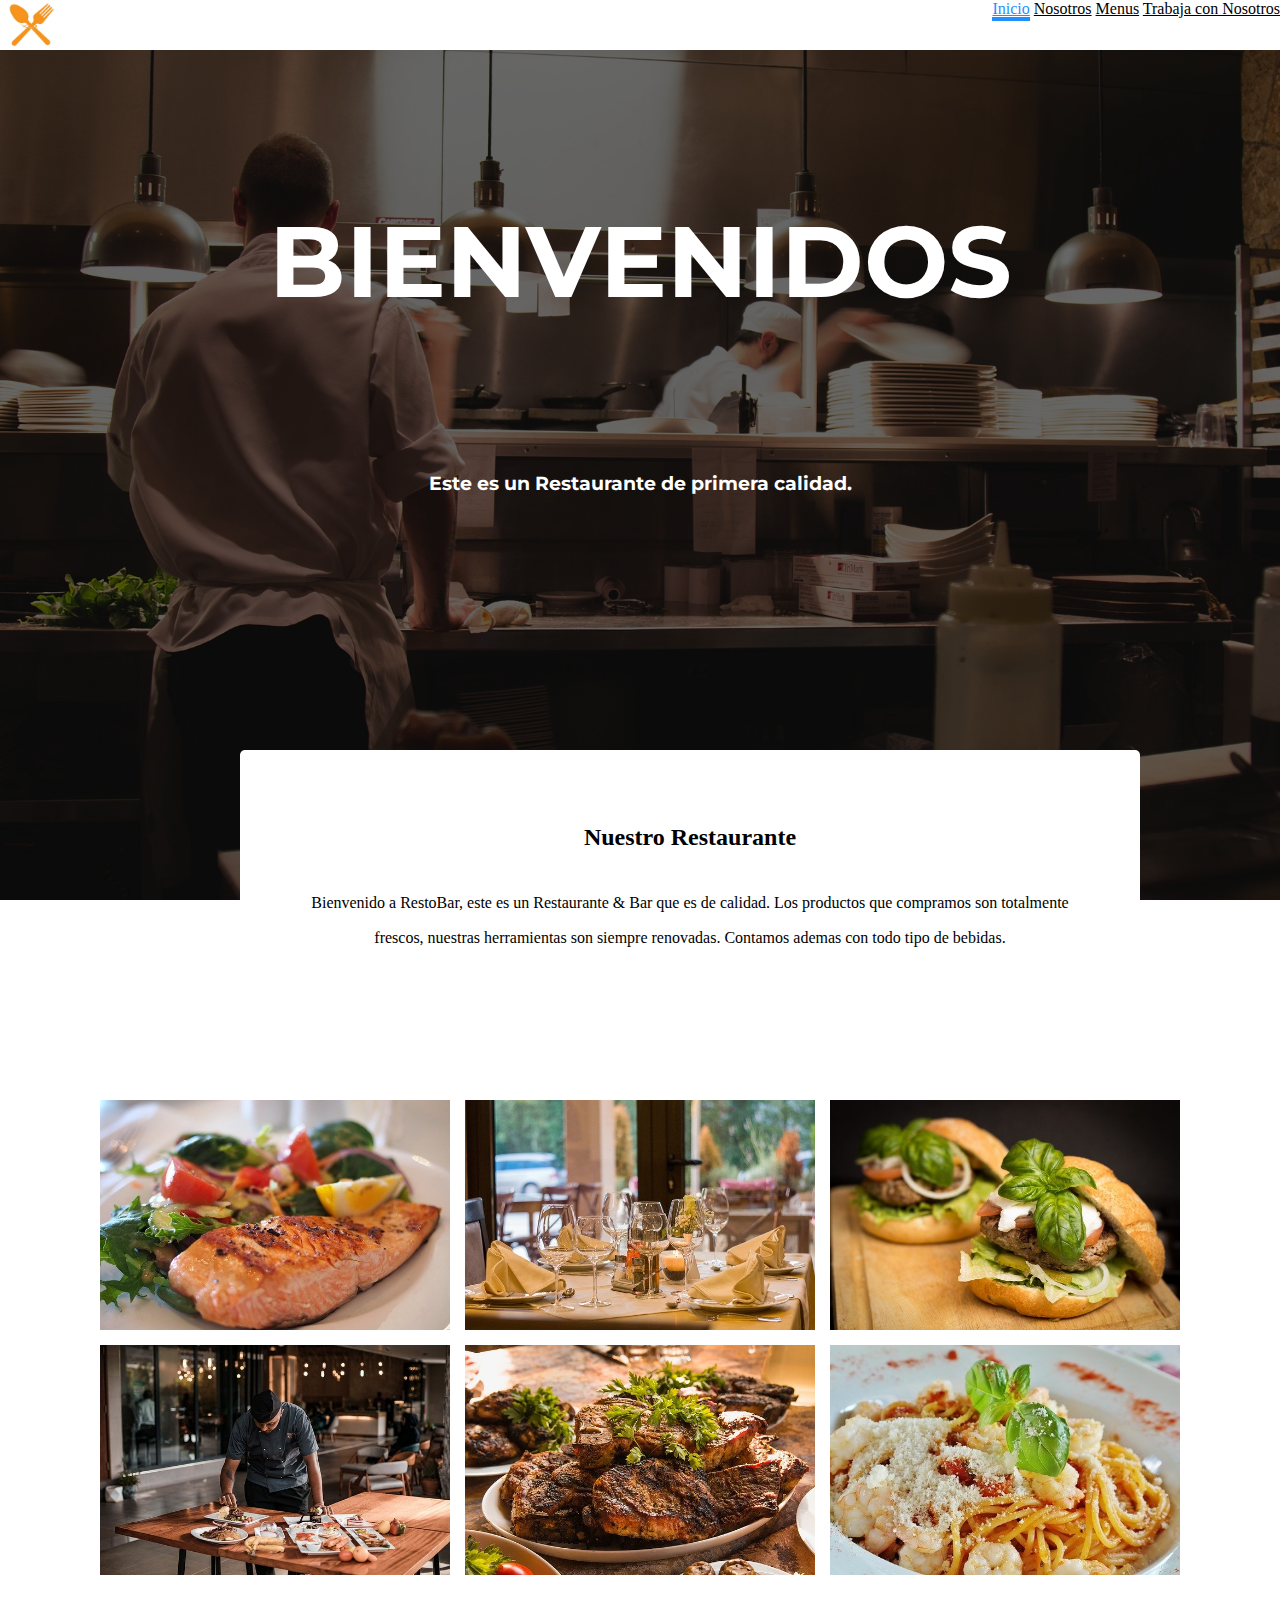
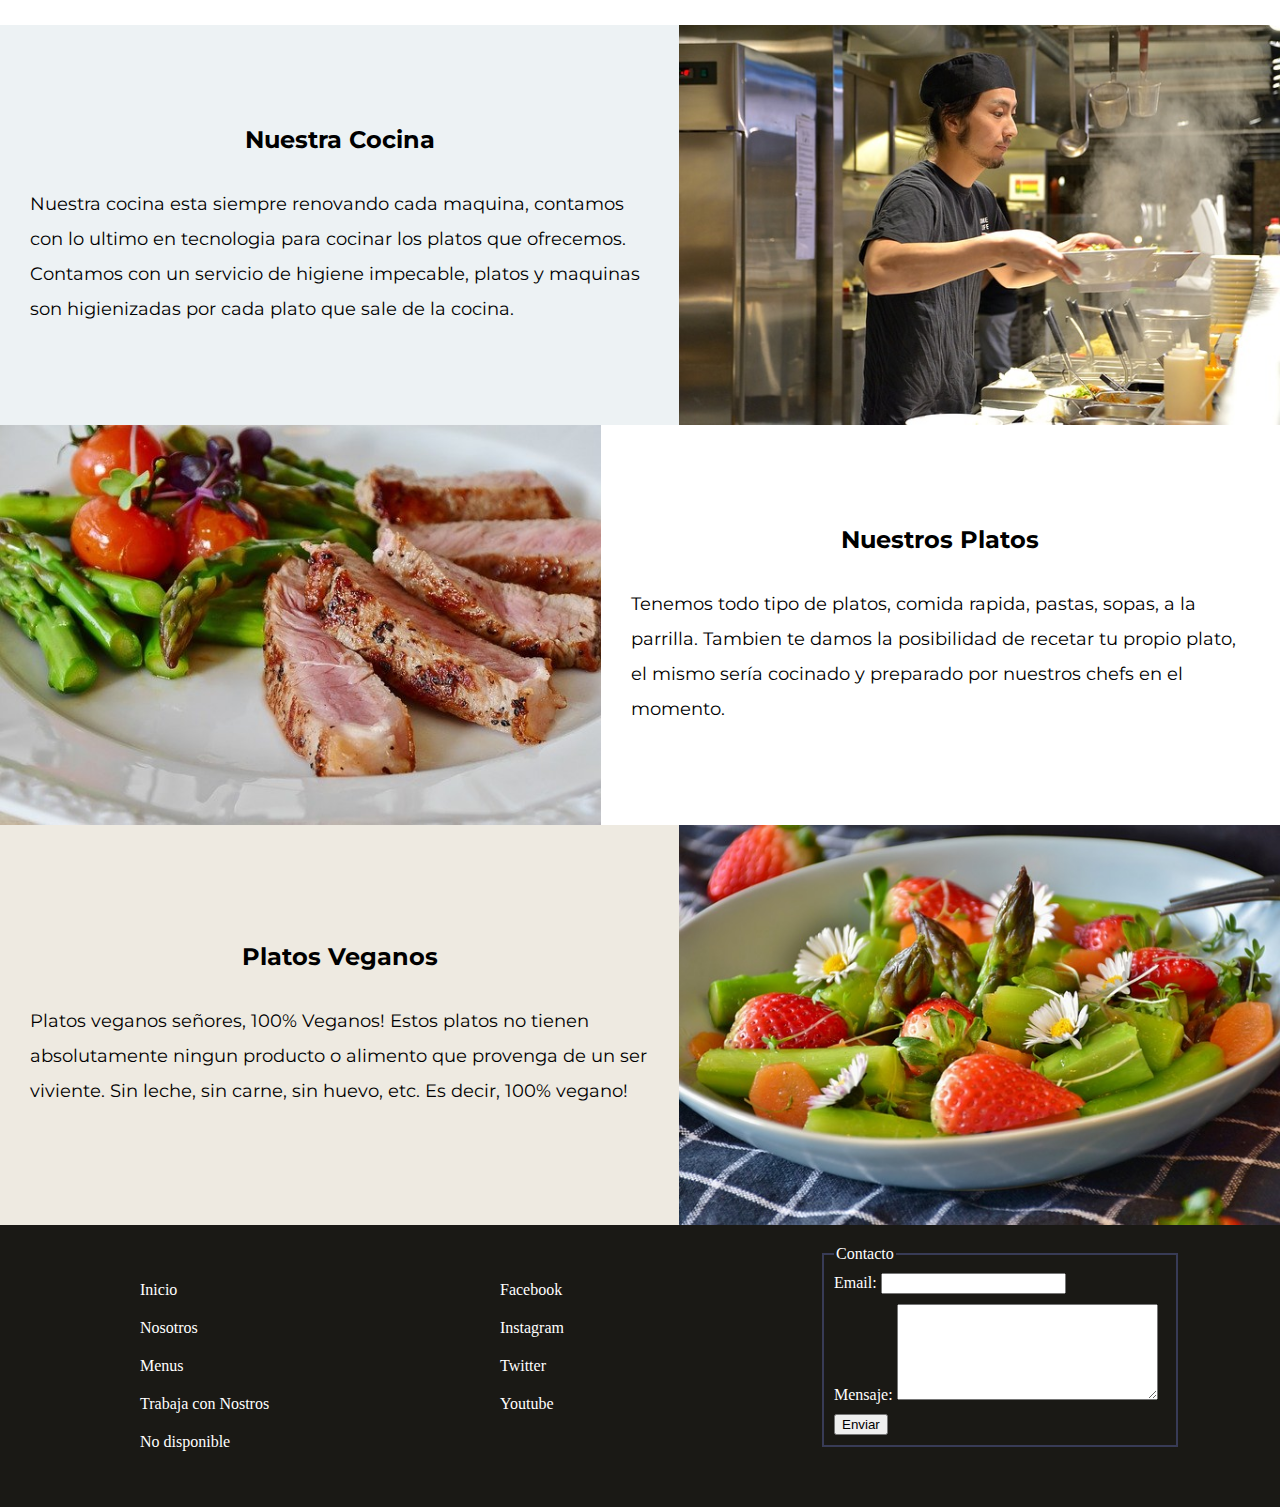
==== index.html @ 48c2a4f1 "Fin texto index y nosotros" ====
<html lang="en">
<head>
    <meta charset="UTF-8">
    <meta http-equiv="X-UA-Compatible" content="IE=edge">
    <meta name="viewport" content="width=device-width, initial-scale=1.0">

    <!-- Bootstrap -->
    <link href="https://cdn.jsdelivr.net/npm/bootstrap@5.1.3/dist/css/bootstrap.min.css" rel="stylesheet" integrity="sha384-1BmE4kWBq78iYhFldvKuhfTAU6auU8tT94WrHftjDbrCEXSU1oBoqyl2QvZ6jIW3" crossorigin="anonymous">
    <script src="https://cdn.jsdelivr.net/npm/bootstrap@5.1.3/dist/js/bootstrap.bundle.min.js" integrity="sha384-ka7Sk0Gln4gmtz2MlQnikT1wXgYsOg+OMhuP+IlRH9sENBO0LRn5q+8nbTov4+1p" crossorigin="anonymous"></script>

    <!-- Fonts -->
    
    <link rel="preconnect" href="https://fonts.googleapis.com">
    <link rel="preconnect" href="https://fonts.gstatic.com" crossorigin>
    <link href="https://fonts.googleapis.com/css2?family=Montserrat:wght@300&display=swap" rel="stylesheet">

    <!-- Styles -->
    <link rel="stylesheet" href="./css_sass/global.css">
    <link rel="stylesheet" href="./css/index_style.css">

    <title>Restaurante Web</title>
</head>
<body>
    <!-- Cabecera, contiene Logo y una barra de navegación -->
    <header class="shadow-sm">
        <div class="content-logo">
            <img src="./images/logo_restaurante_web.jpg" alt="Imagen de Logo">
        </div>
        <nav class="nav justify-content-end">
            <a class="nav-link active" href="index.html">Inicio</a>
            <a class="nav-link" href="nosotros.html">Nosotros</a>
            <a class="nav-link" href="menus.html">Menus</a>
            <a id="item_nav_rrhh" class="nav-link" href="rrhh.html">Trabaja con Nosotros</a>
        </nav>
    </header>
    <!-- Titulo -->
    <div class="cover-index">
        <h1 class="title-restaurante">BIENVENIDOS</h1>
        <h3>Este es un Restaurante de primera calidad.</h3>
    </div>
    <!-- Seccion de informacion de Nosotros -->
    <section class="nosotros">
        <article class="shadow">
            <h2>Nuestro Restaurante</h2>
            <p>
                Bienvenido a RestoBar, este es un Restaurante & Bar que es de calidad. Los productos que compramos son totalmente frescos, nuestras herramientas son siempre renovadas. Contamos ademas con todo tipo de bebidas.
            </p>
        </article>
    </section>
    <!-- Galeria del Restaurante -->
    <div class="gallery">
        <div class="g-item">
            <img src="./images/gallery/gallery-item-1.jpg" alt="Imagen Gallery Item 1">
            <article class="data-item">
                <h3>Grillades de poulet</h3>
                <p>
                    Consta de un churrasco de pollo muy rico, con ensalada (limón, tomate y lechuga).
                </p>
            </article>
        </div>
        <div class="g-item">
            <img src="./images/gallery/gallery-item-2.jpg" alt="Imagen Gallery Item 2">
            <article class="data-item">
                <h3>Les tables</h3>
                <p>
                    Las mesas siempre estan listas para que puedas venir y comer, todos los cubiertos, copas y vasos listos y limpios.
                </p>
            </article>
        </div>
        <div class="g-item">
            <img src="./images/gallery/gallery-item-3.jpg" alt="Imagen Gallery Item 3">
            <article class="data-item">
                <h3>Hamburgers</h3>
                <p>
                    Tenemos hamburguesas de primera calidad, hechas por nuestro chef especializado en Fast Food.
                </p>
            </article>
        </div>
        <div class="g-item">
            <img src="./images/gallery/gallery-item-5.jpg" alt="Imagen Gallery Item 4">
            <article class="data-item">
                <h3>Divers Aliments</h3>
                <p>
                    Tambien contamos con estilo tipo Chino combinado con Latinoamerica, distintos platos para una sola comida. Combina a tu gusto.
                </p>
            </article>
        </div>
        <div class="g-item">
            <img src="./images/gallery/gallery-item-4.jpg" alt="Imagen Gallery Item 5">
            <article class="data-item">
                <h3>Viande grillée</h3>
                <p>
                    Sin necesidad de ser asado, te ofrecemos cualquier tipo de carne y/o corte hecho a la parrilla.
                </p>
            </article>
        </div>
        <div class="g-item">
            <img src="./images/gallery/gallery-item-6.jpg" alt="Imagen Gallery Item 6">
            <article class="data-item">
                <h3>Pâtes</h3>
                <p>
                    Tenemos tambien todo tipo de pastas, tambien tenemos pastas caseras recetadas por los mejores chefs.
                </p>
            </article>
        </div>
    </div>
    <!-- Nuestra Cocina -->
    <section class="info-cocina info-with-photo">
        <article>
            <h2>Nuestra Cocina</h2>
            <p>
                Nuestra cocina esta siempre renovando cada maquina, contamos con lo ultimo en tecnologia para cocinar los platos que ofrecemos. Contamos con un servicio de higiene impecable, platos y maquinas son higienizadas por cada plato que sale de la cocina.
            </p>
        </article>
        <img src="./images/img-nuestra-cocina.jpg" alt="Imagen de Chef Cocinando">
    </section>
    <!-- Platos -->
    <section class="info-platos info-with-photo">
        <img src="./images/img-nuestros-platos.jpg" alt="Imagen de Plato de Comida">
        <article>
            <h2>Nuestros Platos</h2>
            <p>
                Tenemos todo tipo de platos, comida rapida, pastas, sopas, a la parrilla. Tambien te damos la posibilidad de recetar tu propio plato, el mismo sería cocinado y preparado por nuestros chefs en el momento.
            </p>
        </article>
    </section>
    <!-- Platos Veganos -->
    <section class="info-vegan info-with-photo">
        <article>
            <h2>Platos Veganos</h2>
            <p>
                Platos veganos señores, 100% Veganos! Estos platos no tienen absolutamente ningun producto o alimento que provenga de un ser viviente. Sin leche, sin carne, sin huevo, etc. Es decir, 100% vegano!
            </p>
        </article>
        <img src="./images/img-seccion-vegana.jpg" alt="Imagen de Plato de Comida">
    </section>
    <!-- Pie de Pagina -->
    <footer>
        <ul class="ft-list-nav">
            <!-- Lista de navegacion -->
            <li><a href="index.html">Inicio</a></li>
            <li><a href="nosotros.html">Nosotros</a></li>
            <li><a href="menus.html">Menus</a></li>
            <li><a href="rrhh.html">Trabaja con Nostros</a></li>
            <li><a href="no_disp.html">No disponible</a></li>
        </ul>
        <ul class="ft-list-social">
            <!-- Lista de Redes Sociales -->
            <li><a href="https://www.facebook.com/" target="_blank">Facebook</a></li>
            <li><a href="https://www.instagram.com/" target="_blank">Instagram</a></li>
            <li><a href="https://www.twitter.com/" target="_blank">Twitter</a></li>
            <li><a href="https://www.youtube.com/" target="_blank">Youtube</a></li>
        </ul>
        <!-- Formulario de contacto-->
        <form class="ft-form-contact">
            <fieldset>
                <legend>Contacto</legend>
                <div class="row">
                    <div class="col-sm-12">
                        <label for="txt_mail" class="form-label">Email:</label>
                        <input type="mail" name="mail" id="txt_mail" class="form-control" required />
                    </div>
                </div>

                <label for="txt_consulta" class="form-label">Mensaje:</label>
                <textarea name="consulta" id="txt_consulta" cols="30" rows="6" class="form-control" required></textarea>

                <div class="sec-enviar d-grid gap-2">
                    <button type="button" class="btn btn-success">Enviar</button>
                </div>
            </fieldset>
        </form>
    </footer>
</body>
</html>
---- css_sass/global.css ----
body {
  padding: 0px;
  margin: 0px;
}

header {
  display: block;
  height: 50px;
  background-color: white;
  text-align: right;
}

header > nav {
  display: inline-block;
  height: inherit;
}

header > nav > a.nav-link {
  color: black;
}

header > nav > a.active {
  color: dodgerblue;
  border-bottom: 4px solid dodgerblue;
}

.content-logo {
  float: left;
  width: 80px;
  height: 100%;
  text-align: left;
}

.content-logo > img {
  height: 100%;
}

.title-restaurante {
  display: block;
  width: 100%;
  margin: 20px 0px;
  text-align: center;
  font-family: 'Montserrat';
}

footer {
  display: -ms-grid;
  display: grid;
  -ms-grid-columns: 1fr 1fr 1fr;
      grid-template-columns: 1fr 1fr 1fr;
  padding: 20px 100px;
  background-color: #1a1915;
}

footer > ul > li {
  margin: 20px 0px;
  list-style: none;
}

footer > ul > li > a {
  color: white;
  text-decoration: none;
}

footer > form {
  float: right;
  color: white;
}

footer > form > fieldset {
  border: 2px solid #383B56;
  padding: 10px;
}

footer > form > fieldset .row {
  margin-bottom: 10px;
}

footer > form > fieldset .sec-enviar {
  margin-top: 10px;
}

.content-image-no-disp {
  display: block;
  text-align: center;
  margin: 50px 0px;
  max-width: 90%;
}

@media screen and (max-width: 900px) {
  footer {
    height: 650px;
  }
  footer {
    padding: 20px;
    -ms-grid-columns: 1fr 1fr;
        grid-template-columns: 1fr 1fr;
    -ms-grid-rows: 1fr 1fr;
        grid-template-rows: 1fr 1fr;
        grid-template-areas: "nav social" "contact contact";
  }
  footer .ft-list-nav {
    -ms-grid-row: 1;
    -ms-grid-column: 1;
    grid-area: nav;
  }
  footer .ft-list-social {
    -ms-grid-row: 1;
    -ms-grid-column: 2;
    grid-area: social;
  }
  footer .ft-form-contact {
    -ms-grid-row: 2;
    -ms-grid-column: 1;
    -ms-grid-column-span: 2;
    grid-area: contact;
  }
}

@media screen and (max-width: 520px) {
  #item_nav_rrhh {
    display: none;
  }
}
/*# sourceMappingURL=global.css.map */
---- css/index_style.css ----
/* Cover Index */
.cover-index {
    position: relative;
    display: block;
    background-image: url(../images/cover-index.jpg);
    background-position: center;
    background-repeat: no-repeat;
    background-size: cover;
    background-attachment: fixed;
    width: 100%;
    height: calc(100% - 50px);
}

    .cover-index:before {
        content:'';
	    position: absolute;
        top: 0;
        bottom: 0;
        left: 0;
        right: 0;
        background-color: rgba(0,0,0,0.6);
    }

    .cover-index > h1, .cover-index h3 {
        position: relative;
        display: inline-block;
        font-family: 'Montserrat';
        text-align: center;
        width: 100%;
        margin: 0px;
        margin-top: 150px;
        color: white;
    }

    .cover-index > h1 {
        font-size: 100px;
    }

/* Resumen Nostros */
.nosotros {
    position: relative;
    display: block;
    width: 100%;
    height: 200px;
}

    .nosotros > article {
        position: absolute;
        top: -150px;
        left: calc(50% - 400px);
        display: block;
        width: 800px;
        height: auto;
        padding: 50px;
        text-align: center;
        line-height: 35px;
        background-color: white;
        border-radius: 5px;
    }

        .nosotros > article > h2 {
            margin-bottom: 30px;
        }

        .nosotros > article > p {
            margin: 0px;
        }

    .cover-nosotros {
        display: inline-block;
        width: auto;
    }

        .cover-nosotros > img {
            height: 100%;
        }

/* Gallery */
.gallery {
    display: grid;
    background-color: white;
    grid-template-columns: 350px 350px 350px;
    grid-template-rows: 230px 230px;
    grid-gap: 15px;
    justify-content: center;
    margin-bottom: 50px;
}

    .gallery > .g-item {
        position: relative;
    }

        .gallery > .g-item > .data-item {
            position: absolute;
            width: 100%;
            height: 100%;
            top: 0px;
            left: 0px;
            background-color: rgba(0,0,0,0.6);
            display: flex;
            justify-content: center;
            align-items: center;
            flex-direction: column;
            padding: 10px;
            opacity: 0;
            cursor: default;
            transition: opacity .3s;
        }

        .gallery > .g-item > .data-item:hover {
            opacity: 1;
        }

            .gallery > .g-item > .data-item > p, .gallery > .g-item > .data-item > h3 {
                color: white;
                font-family: 'Montserrat';
                text-align: center;
            }

        .gallery > .g-item > img {
            width: 100%;
            height: 100%;
            object-fit: cover;
        }

/* Nuestra Cocina */
.info-cocina {
    background-color: #EDF2F4;
}

.info-platos {
    background-color: white;
}

.info-vegan {
    background-color: #eeeae1;
}

.info-with-photo {
    display: flex;
    height: 500px;
}

    .info-with-photo > article {
        display: flex;
        flex-direction: column;
        justify-content: center;
        align-items: center;
        width: 100%;
    }

        .info-with-photo > article > h2 {
            font-family: 'Montserrat';
            margin-bottom: 30px;
        }

        .info-with-photo > article > p {
            font-family: 'Montserrat';
            font-size: 18px;
            line-height: 35px;
            width: 700px;
        }

    .info-with-photo > img {
        height: 100%;
    }

/* Responsive */
@media screen and (max-width: 1500px) {
    .info-with-photo {
        height: 400px;
    }

        .info-with-photo > article > h2 {
            margin-bottom: 15px;
        }

        .info-with-photo > article > p {
            width: auto;
            padding: 0px 30px;
        }
}

@media screen and (max-width: 1120px) {
    .gallery {
        display: grid;
        background-color: white;
        grid-template-columns: 350px 350px;
        grid-template-rows: 230px 230px 230px;
        grid-gap: 15px;
        justify-content: center;
        margin-bottom: 50px;
    }
}

@media screen and (max-width: 970px) {
    .info-with-photo {
        flex-direction: column;
        height: auto;
    }

    .info-platos {
        flex-direction: column-reverse;
    }

    .info-with-photo > article {
        margin-top: 50px;
        margin-bottom: 50px;
    }
}

@media screen and (max-width: 830px) {
    .cover-index{
        height: 70%;
    }

    .cover-index > h1 {
        font-size: 50px;
    }

    .nosotros {
        height: auto;
        margin-bottom: 30px;
    }

        .nosotros > article {
            position: relative;
            top: 0px;
            left: 0px;
            width: 100%;
        }

    .gallery {
        margin: 0px 10px;
        grid-template-columns: 50% 50%;
        grid-template-rows: 200px 200px 200px;
        grid-gap: 5px;
    }
}
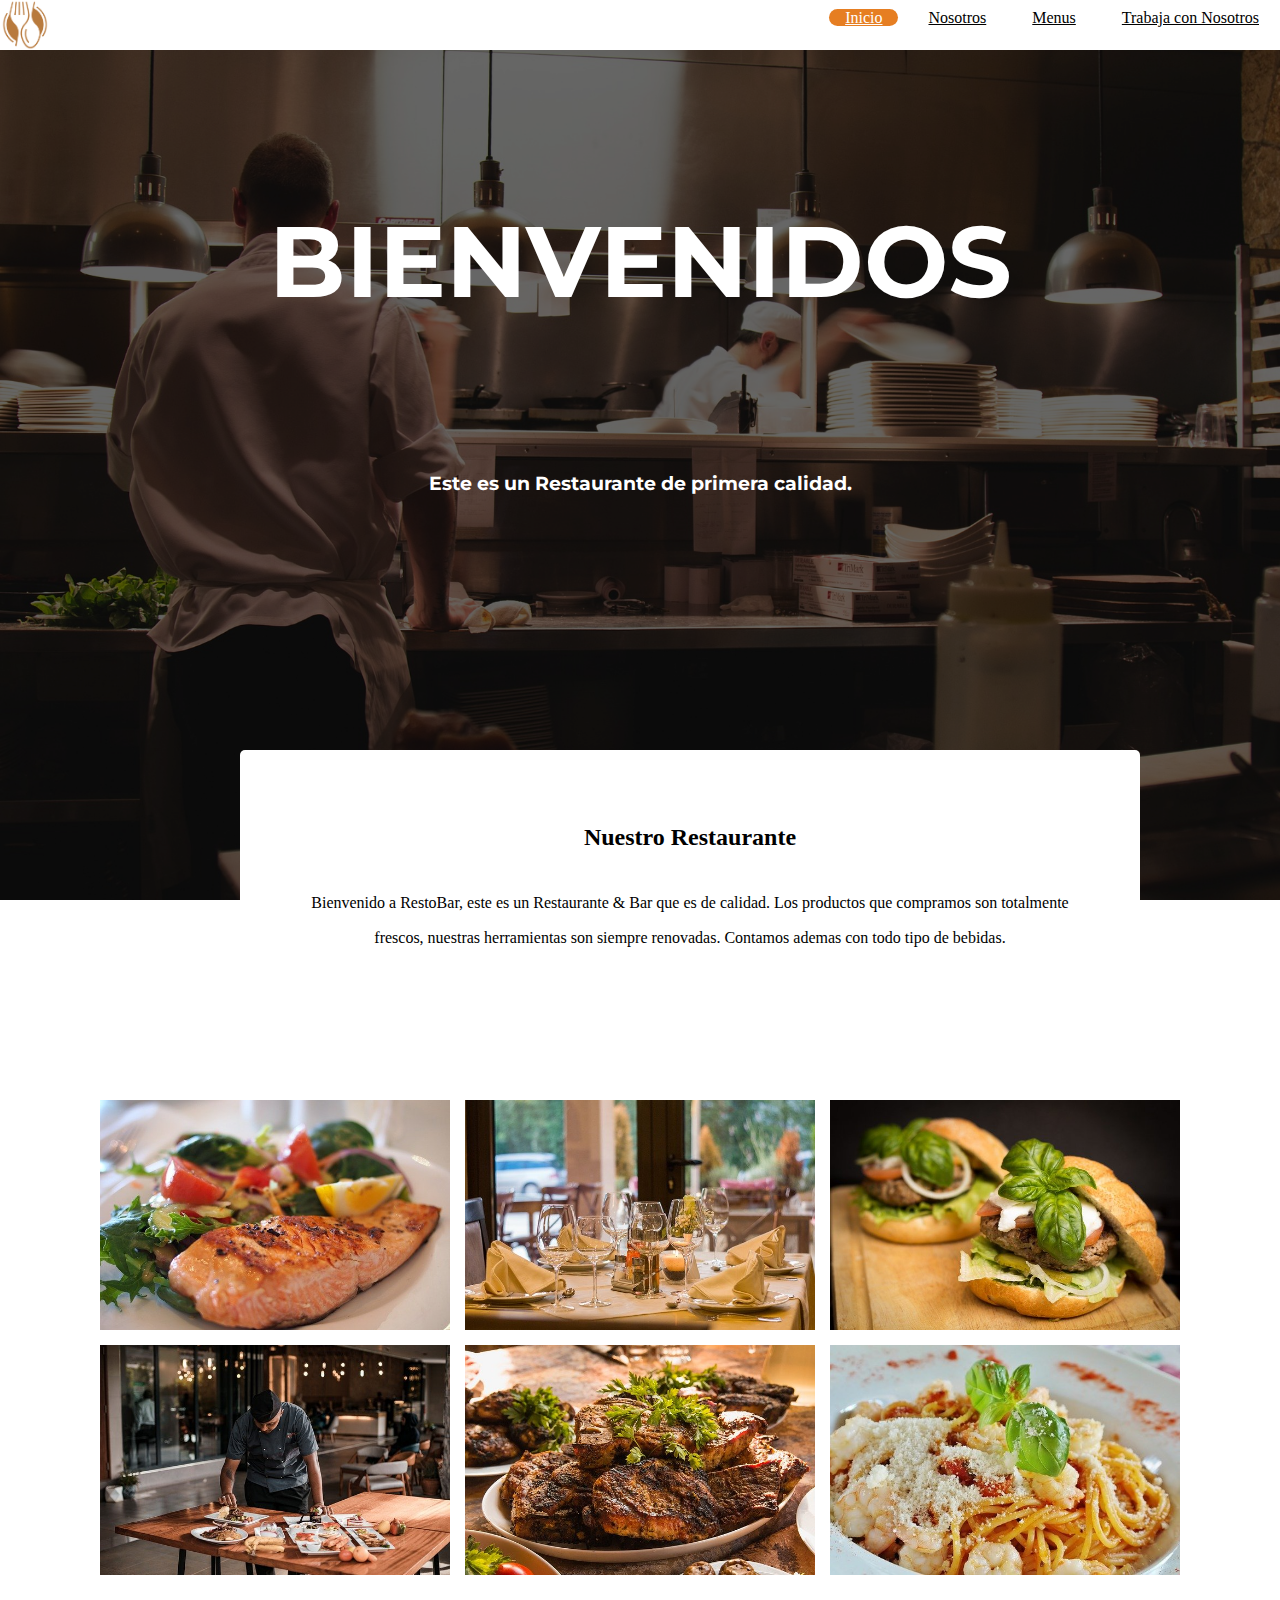
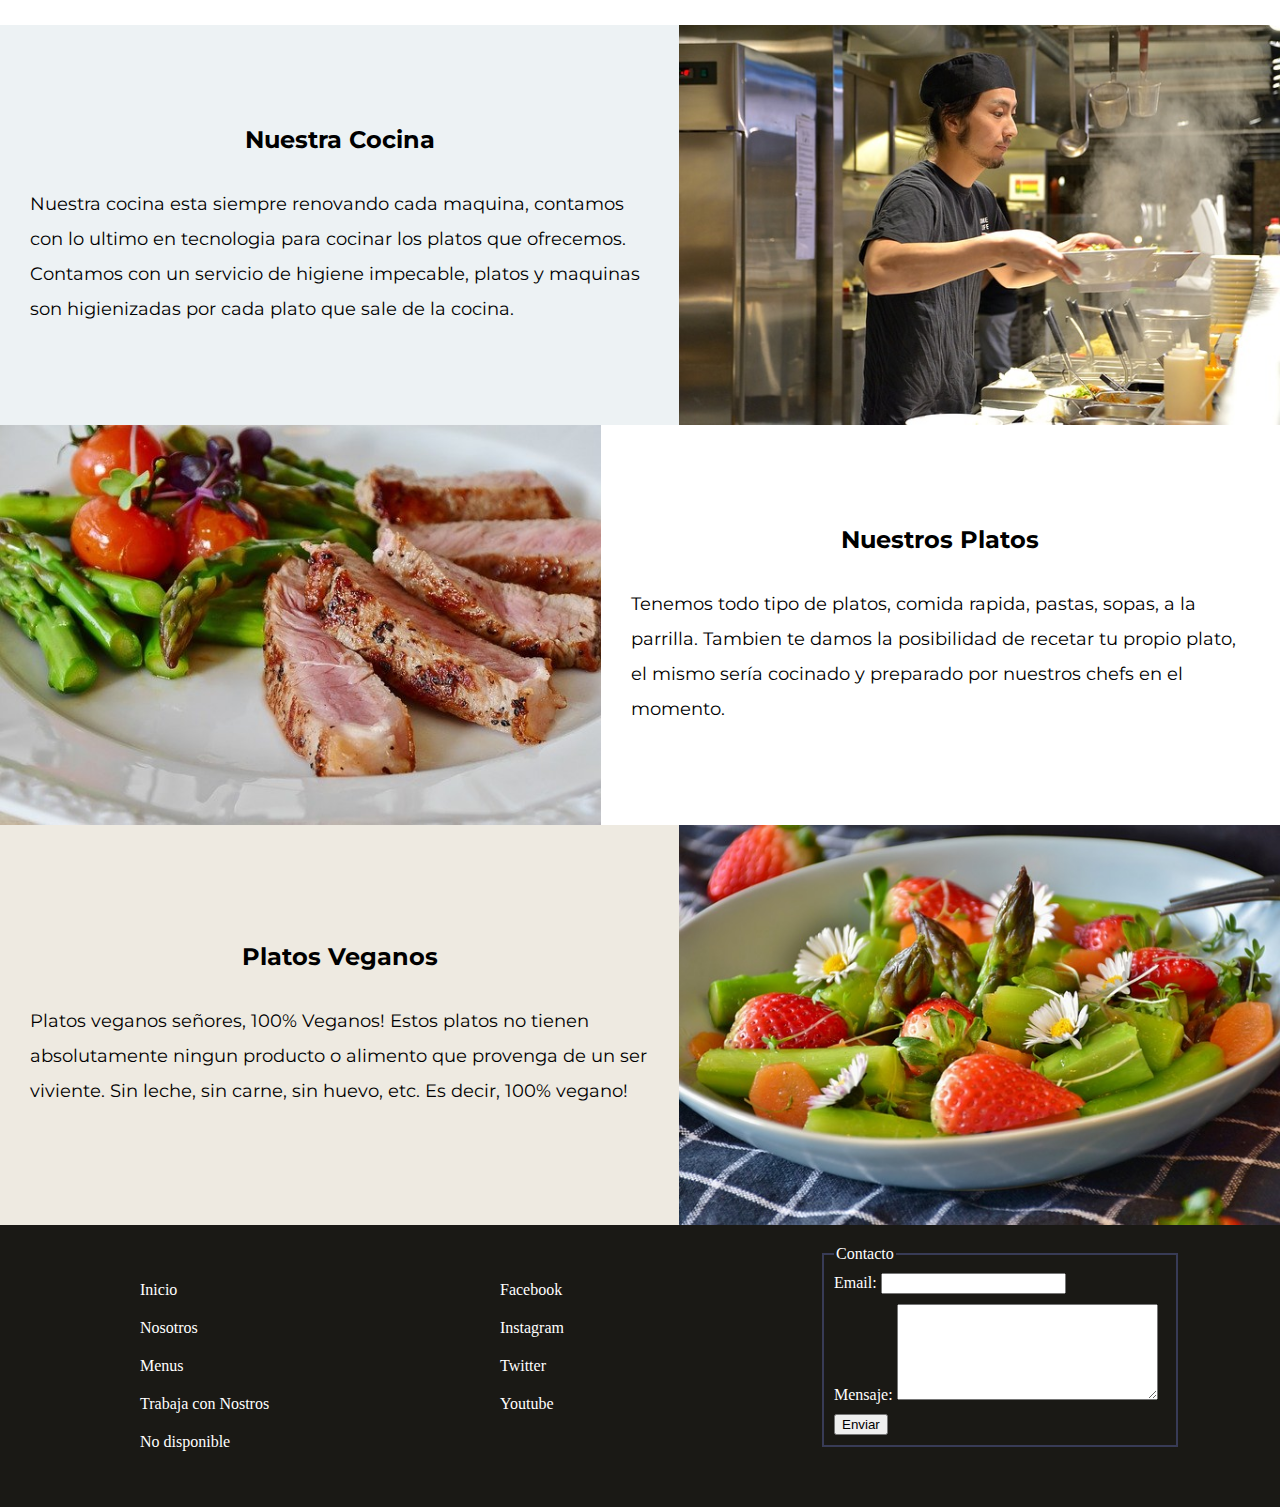
==== commit acfbf1ac: "Test animation nav bar" ====
--- a/index.html
+++ b/index.html
@@ -3,6 +3,7 @@
     <meta charset="UTF-8">
     <meta http-equiv="X-UA-Compatible" content="IE=edge">
     <meta name="viewport" content="width=device-width, initial-scale=1.0">
+    <link rel="icon" type="image/ico" href="favicon.ico"/>
 
     <!-- Bootstrap -->
     <link href="https://cdn.jsdelivr.net/npm/bootstrap@5.1.3/dist/css/bootstrap.min.css" rel="stylesheet" integrity="sha384-1BmE4kWBq78iYhFldvKuhfTAU6auU8tT94WrHftjDbrCEXSU1oBoqyl2QvZ6jIW3" crossorigin="anonymous">
@@ -24,7 +25,7 @@
     <!-- Cabecera, contiene Logo y una barra de navegación -->
     <header class="shadow-sm">
         <div class="content-logo">
-            <img src="./images/logo_restaurante_web.jpg" alt="Imagen de Logo">
+            <img src="./images/logo-225px.png" alt="Imagen de Logo">
         </div>
         <nav class="nav justify-content-end">
             <a class="nav-link active" href="index.html">Inicio</a>
--- a/css_sass/global.css
+++ b/css_sass/global.css
@@ -13,15 +13,53 @@
 header > nav {
   display: inline-block;
   height: inherit;
+  -webkit-box-align: center;
+      -ms-flex-align: center;
+          align-items: center;
 }
 
 header > nav > a.nav-link {
+  margin: 0px 5px;
+  padding: 0px 1rem;
+  border-radius: 20px;
+  line-height: 35px;
   color: black;
+  height: 35px;
+  border-color: #E67E22;
+  position: relative;
+  overflow: hidden;
+  z-index: 1;
+  -webkit-transition: color 350ms ease-in-out;
+  transition: color 350ms ease-in-out;
 }
 
-header > nav > a.active {
-  color: dodgerblue;
-  border-bottom: 4px solid dodgerblue;
+header > nav > a.nav-link:after {
+  content: '';
+  position: absolute;
+  display: block;
+  top: 0;
+  left: 50%;
+  -webkit-transform: translateX(-50%);
+          transform: translateX(-50%);
+  width: 0;
+  height: 100%;
+  background: #E67E22;
+  z-index: -1;
+  -webkit-transition: width 350ms ease-in-out;
+  transition: width 350ms ease-in-out;
+}
+
+header > nav > a.nav-link:hover {
+  color: #fff;
+}
+
+header > nav > a.nav-link:hover:after {
+  width: 110%;
+}
+
+header > nav > a.nav-link.active {
+  background-color: #E67E22;
+  color: white;
 }
 
 .content-logo {
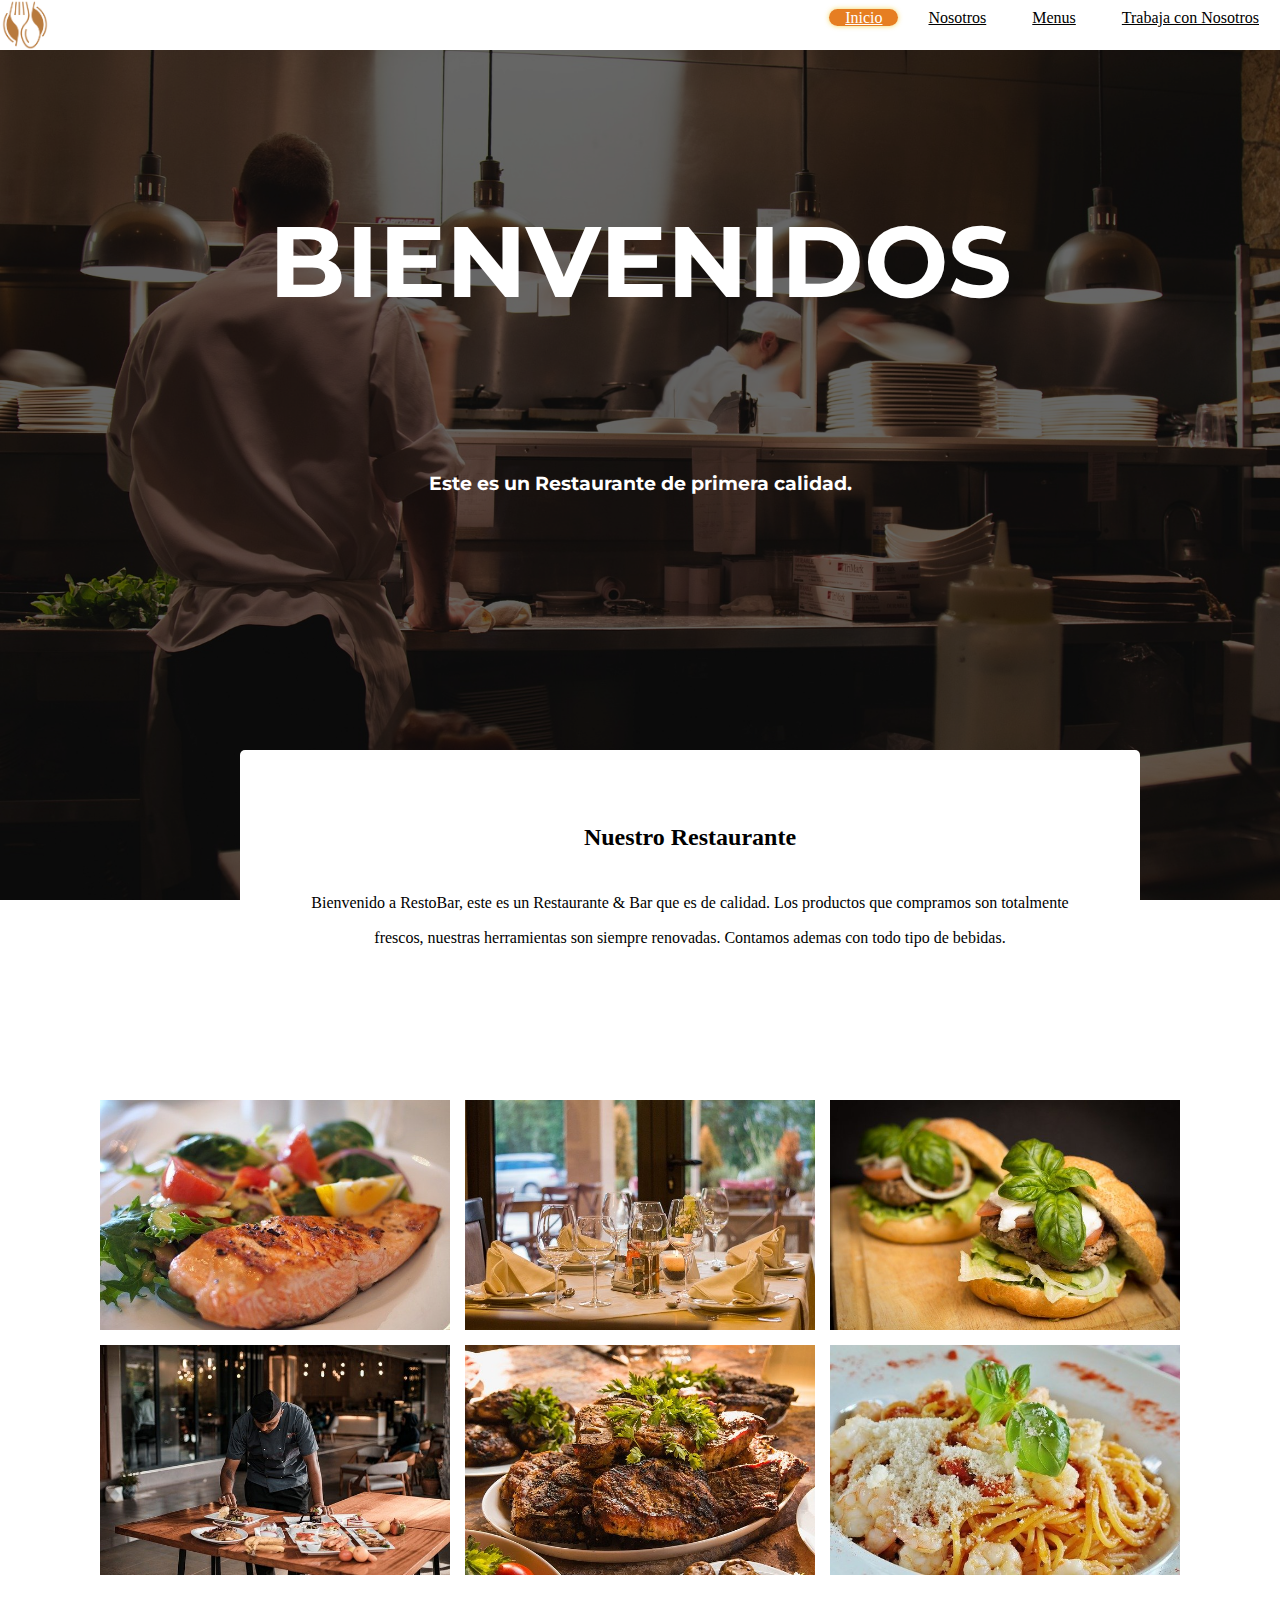
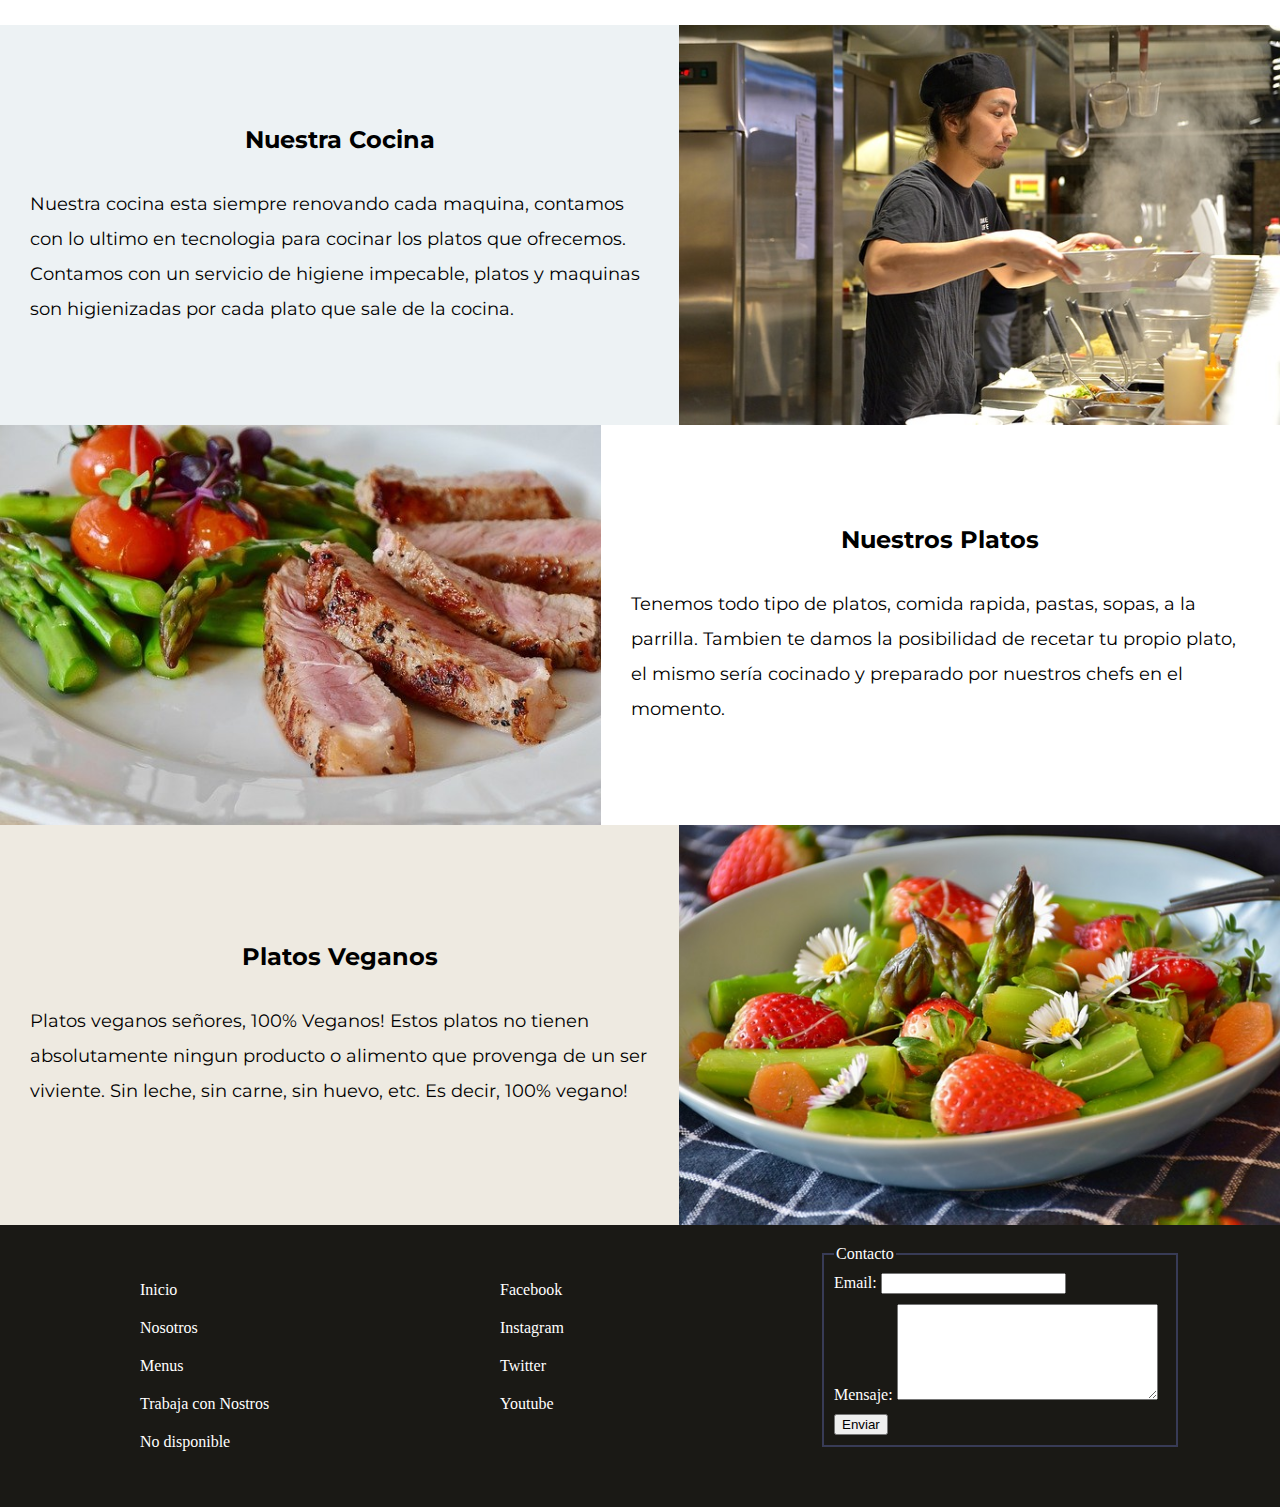
==== commit 572fe182: "fin menus" ====
--- a/index.html
+++ b/index.html
@@ -10,22 +10,21 @@
     <script src="https://cdn.jsdelivr.net/npm/bootstrap@5.1.3/dist/js/bootstrap.bundle.min.js" integrity="sha384-ka7Sk0Gln4gmtz2MlQnikT1wXgYsOg+OMhuP+IlRH9sENBO0LRn5q+8nbTov4+1p" crossorigin="anonymous"></script>
 
     <!-- Fonts -->
-    
     <link rel="preconnect" href="https://fonts.googleapis.com">
     <link rel="preconnect" href="https://fonts.gstatic.com" crossorigin>
-    <link href="https://fonts.googleapis.com/css2?family=Montserrat:wght@300&display=swap" rel="stylesheet">
+    <link href="https://fonts.googleapis.com/css2?family=Montserrat:wght@200;300;400&display=swap" rel="stylesheet">
 
     <!-- Styles -->
     <link rel="stylesheet" href="./css_sass/global.css">
     <link rel="stylesheet" href="./css/index_style.css">
 
-    <title>Restaurante Web</title>
+    <title>RestoBar</title>
 </head>
 <body>
     <!-- Cabecera, contiene Logo y una barra de navegación -->
     <header class="shadow-sm">
         <div class="content-logo">
-            <img src="./images/logo-225px.png" alt="Imagen de Logo">
+            <img src="./images/logo-225px.webp" alt="Imagen de Logo">
         </div>
         <nav class="nav justify-content-end">
             <a class="nav-link active" href="index.html">Inicio</a>
--- a/css_sass/global.css
+++ b/css_sass/global.css
@@ -3,6 +3,7 @@
   margin: 0px;
 }
 
+/* Header */
 header {
   display: block;
   height: 50px;
@@ -60,6 +61,8 @@
 header > nav > a.nav-link.active {
   background-color: #E67E22;
   color: white;
+  -webkit-box-shadow: 0px 0px 5px 0px rgba(241, 196, 15, 0.7);
+          box-shadow: 0px 0px 5px 0px rgba(241, 196, 15, 0.7);
 }
 
 .content-logo {
@@ -81,6 +84,7 @@
   font-family: 'Montserrat';
 }
 
+/* Footer */
 footer {
   display: -ms-grid;
   display: grid;
@@ -116,6 +120,49 @@
 
 footer > form > fieldset .sec-enviar {
   margin-top: 10px;
+}
+
+/* Box Menu */
+.box-menu {
+  display: inline-block;
+  background-color: white;
+  width: 350px;
+  height: auto;
+  margin: 10px 30px;
+  font-family: 'Montserrat', sans-serif;
+  font-weight: 300;
+  border-radius: 10px;
+  -webkit-box-shadow: 6px 5px 10px -6px rgba(0, 0, 0, 0.44);
+          box-shadow: 6px 5px 10px -6px rgba(0, 0, 0, 0.44);
+}
+
+.box-menu > .foto {
+  width: 100%;
+  height: 200px;
+  margin-bottom: 10px;
+}
+
+.box-menu > .foto > img {
+  width: 100%;
+  height: 100%;
+  border-radius: 10px 10px 0px 0px;
+  -o-object-fit: cover;
+     object-fit: cover;
+}
+
+.box-menu > h3 {
+  font-weight: 400;
+  display: block;
+  text-align: center;
+  margin: 5px;
+}
+
+.box-menu > .descripcion {
+  padding: 0px 10px;
+}
+
+.box-menu > .descripcion > p {
+  text-align: center;
 }
 
 .content-image-no-disp {
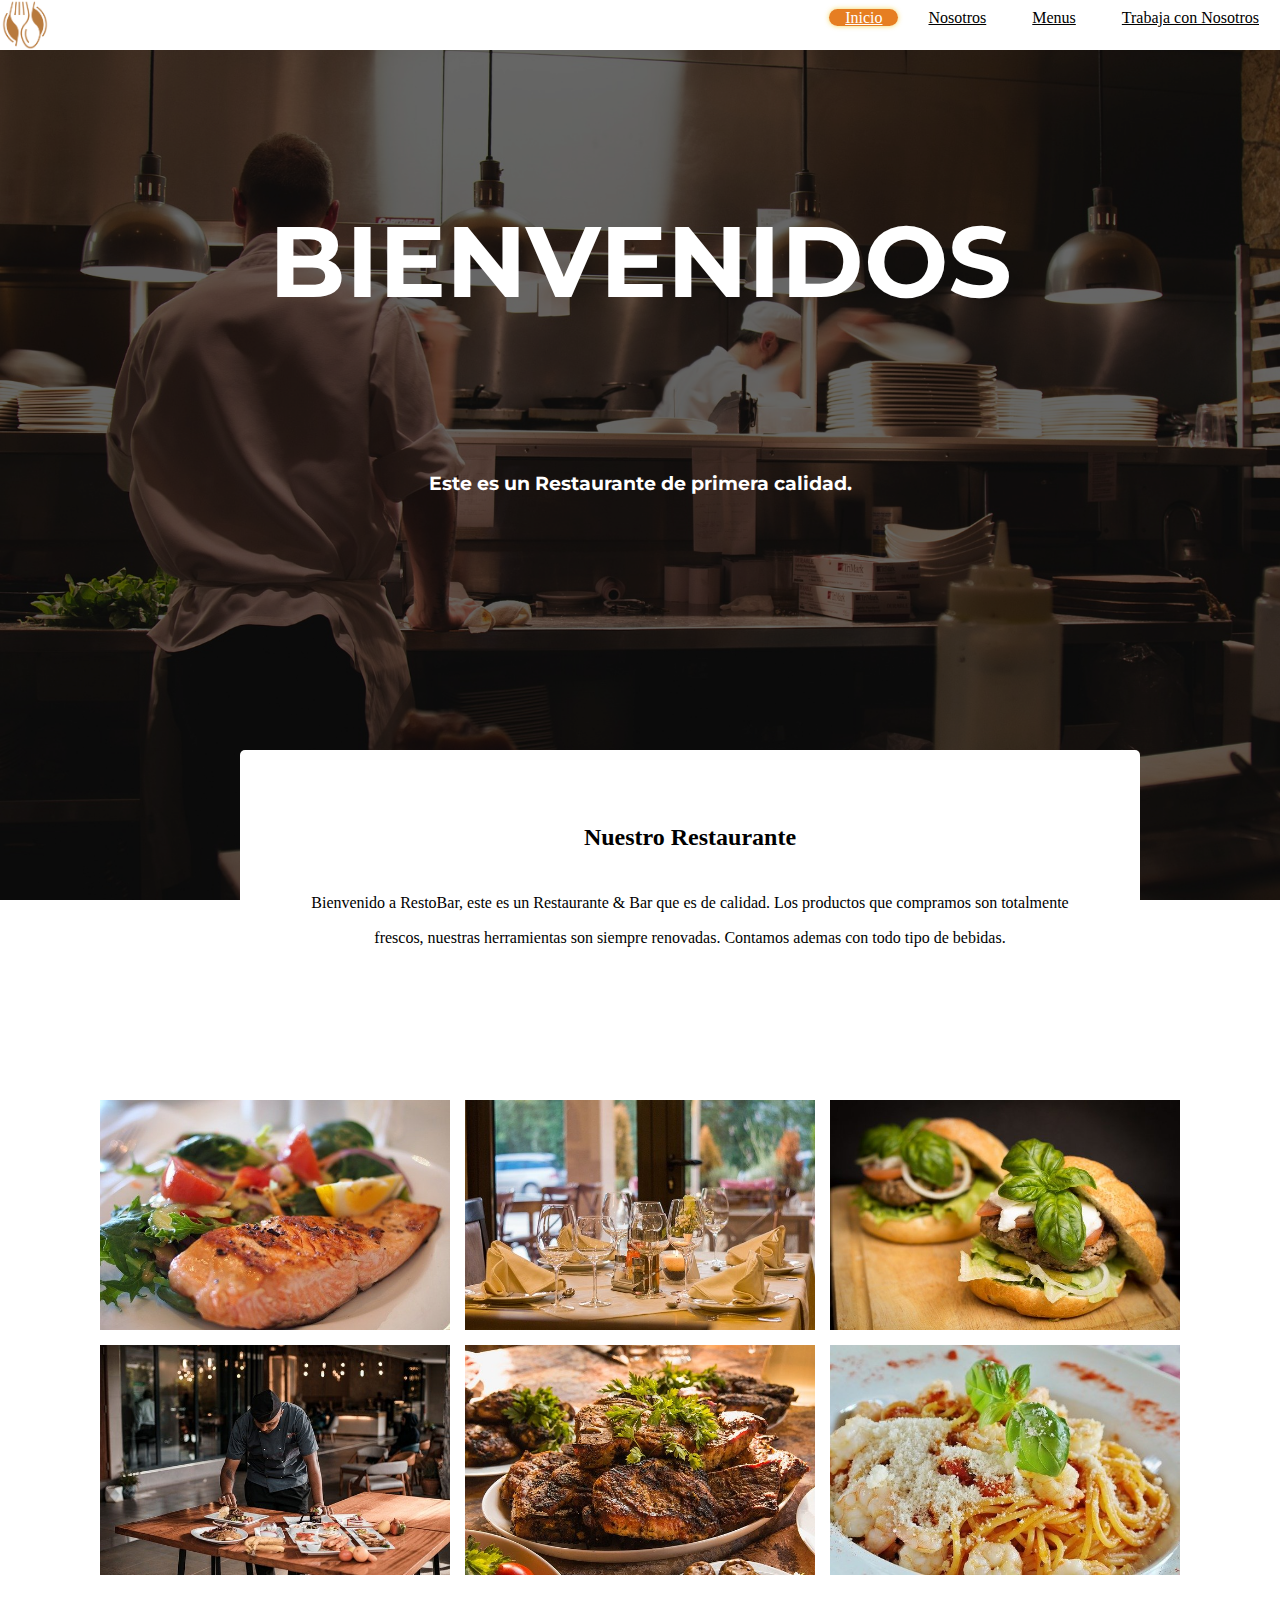
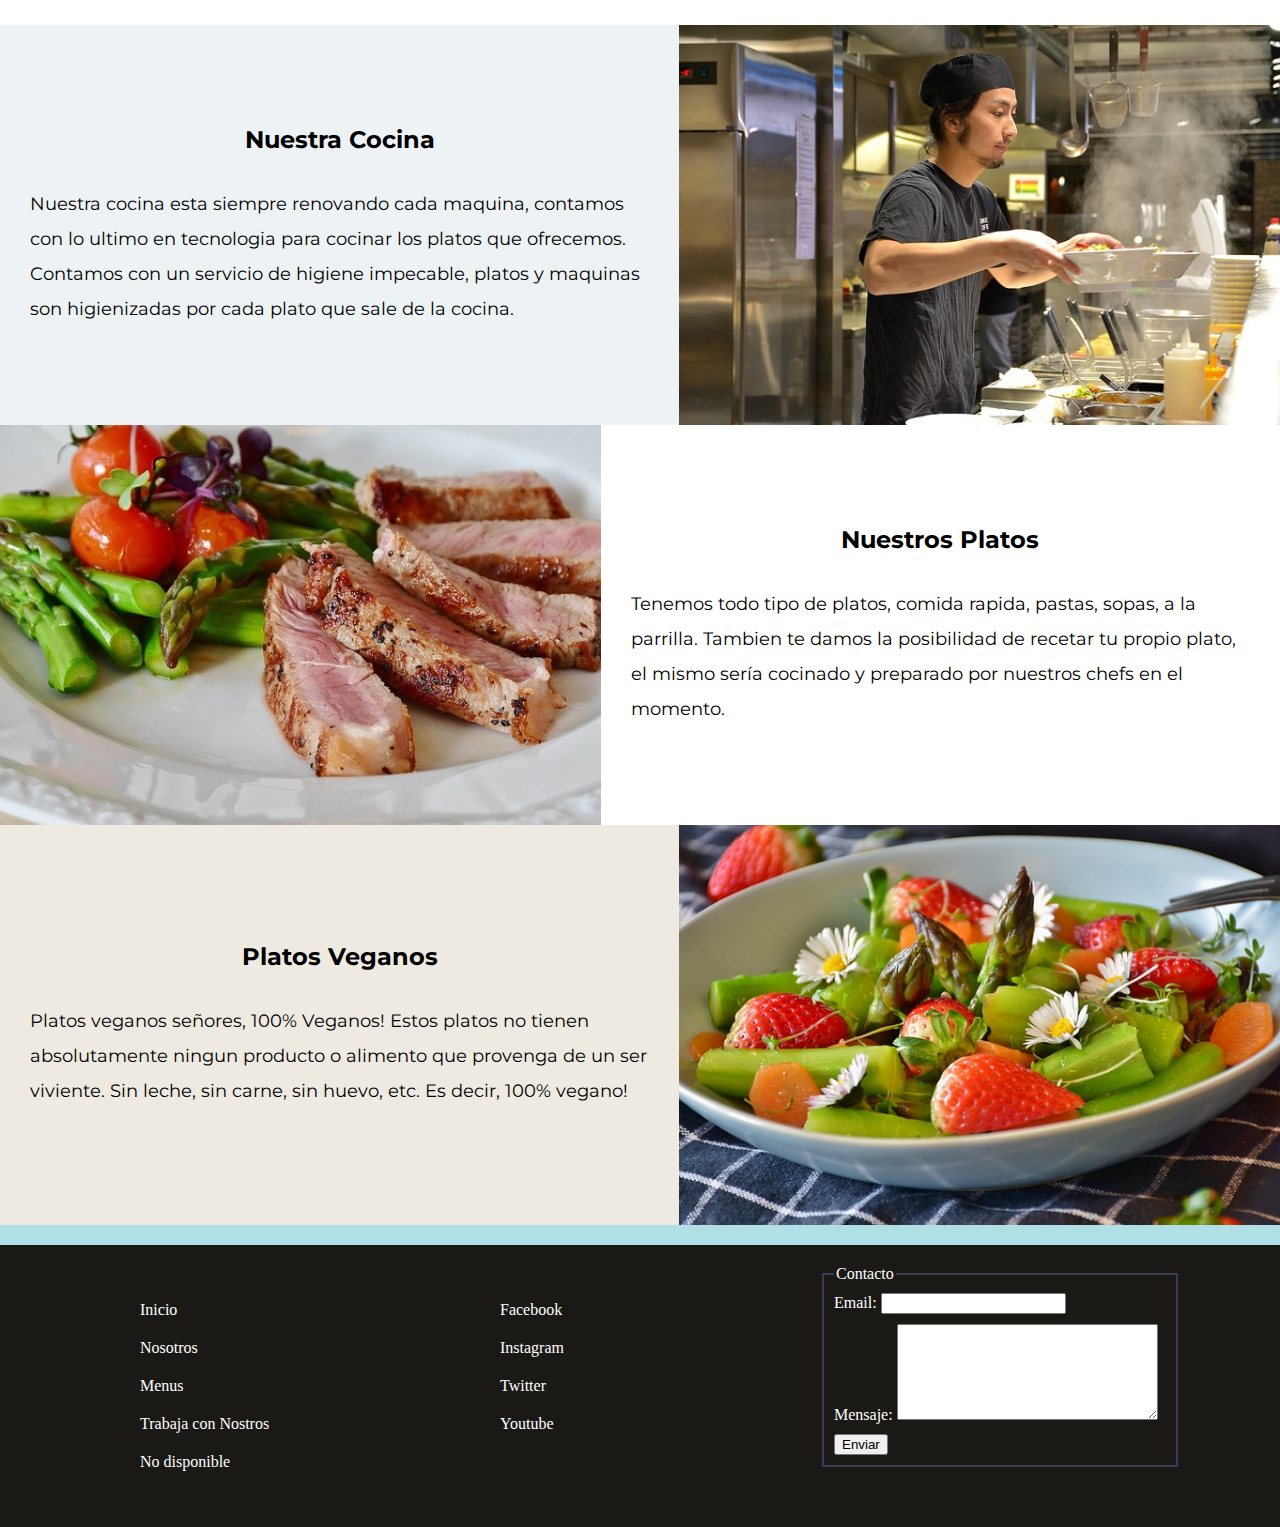
==== commit 56ac9bf2: "fin sass 2 y seo" ====
--- a/index.html
+++ b/index.html
@@ -13,6 +13,7 @@
     <link rel="preconnect" href="https://fonts.googleapis.com">
     <link rel="preconnect" href="https://fonts.gstatic.com" crossorigin>
     <link href="https://fonts.googleapis.com/css2?family=Montserrat:wght@200;300;400&display=swap" rel="stylesheet">
+    <link rel="stylesheet" href="https://cdnjs.cloudflare.com/ajax/libs/font-awesome/6.0.0-beta3/css/all.min.css" integrity="sha512-Fo3rlrZj/k7ujTnHg4CGR2D7kSs0v4LLanw2qksYuRlEzO+tcaEPQogQ0KaoGN26/zrn20ImR1DfuLWnOo7aBA==" crossorigin="anonymous" referrerpolicy="no-referrer" />
 
     <!-- Styles -->
     <link rel="stylesheet" href="./css_sass/global.css">
@@ -135,6 +136,11 @@
         <img src="./images/img-seccion-vegana.jpg" alt="Imagen de Plato de Comida">
     </section>
     <!-- Pie de Pagina -->
+    <div class="icons-redes">
+        <a class="facebook--link" href="https://www.facebook.com/"><i class="fab fa-facebook-square"></i></a>
+        <a class="instagram--link" href="https://www.instagram.com/"><i class="fab fa-instagram-square"></i></a>
+        <a class="twiter--link" href="https://www.twitter.com/"><i class="fab fa-twitter-square"></i></i></a>
+    </div>
     <footer>
         <ul class="ft-list-nav">
             <!-- Lista de navegacion -->
--- a/css_sass/global.css
+++ b/css_sass/global.css
@@ -1,3 +1,5 @@
+/* Variables */
+/* Mapa */
 body {
   padding: 0px;
   margin: 0px;
@@ -85,6 +87,28 @@
 }
 
 /* Footer */
+.icons-redes {
+  padding: 10px;
+  text-align: right;
+  background-color: powderblue;
+}
+
+.icons-redes > a > i {
+  font-size: 35px;
+}
+
+.facebook--link {
+  color: blue;
+}
+
+.twitter--link {
+  color: dodgerblue;
+}
+
+.instagram--link {
+  color: red;
+}
+
 footer {
   display: -ms-grid;
   display: grid;
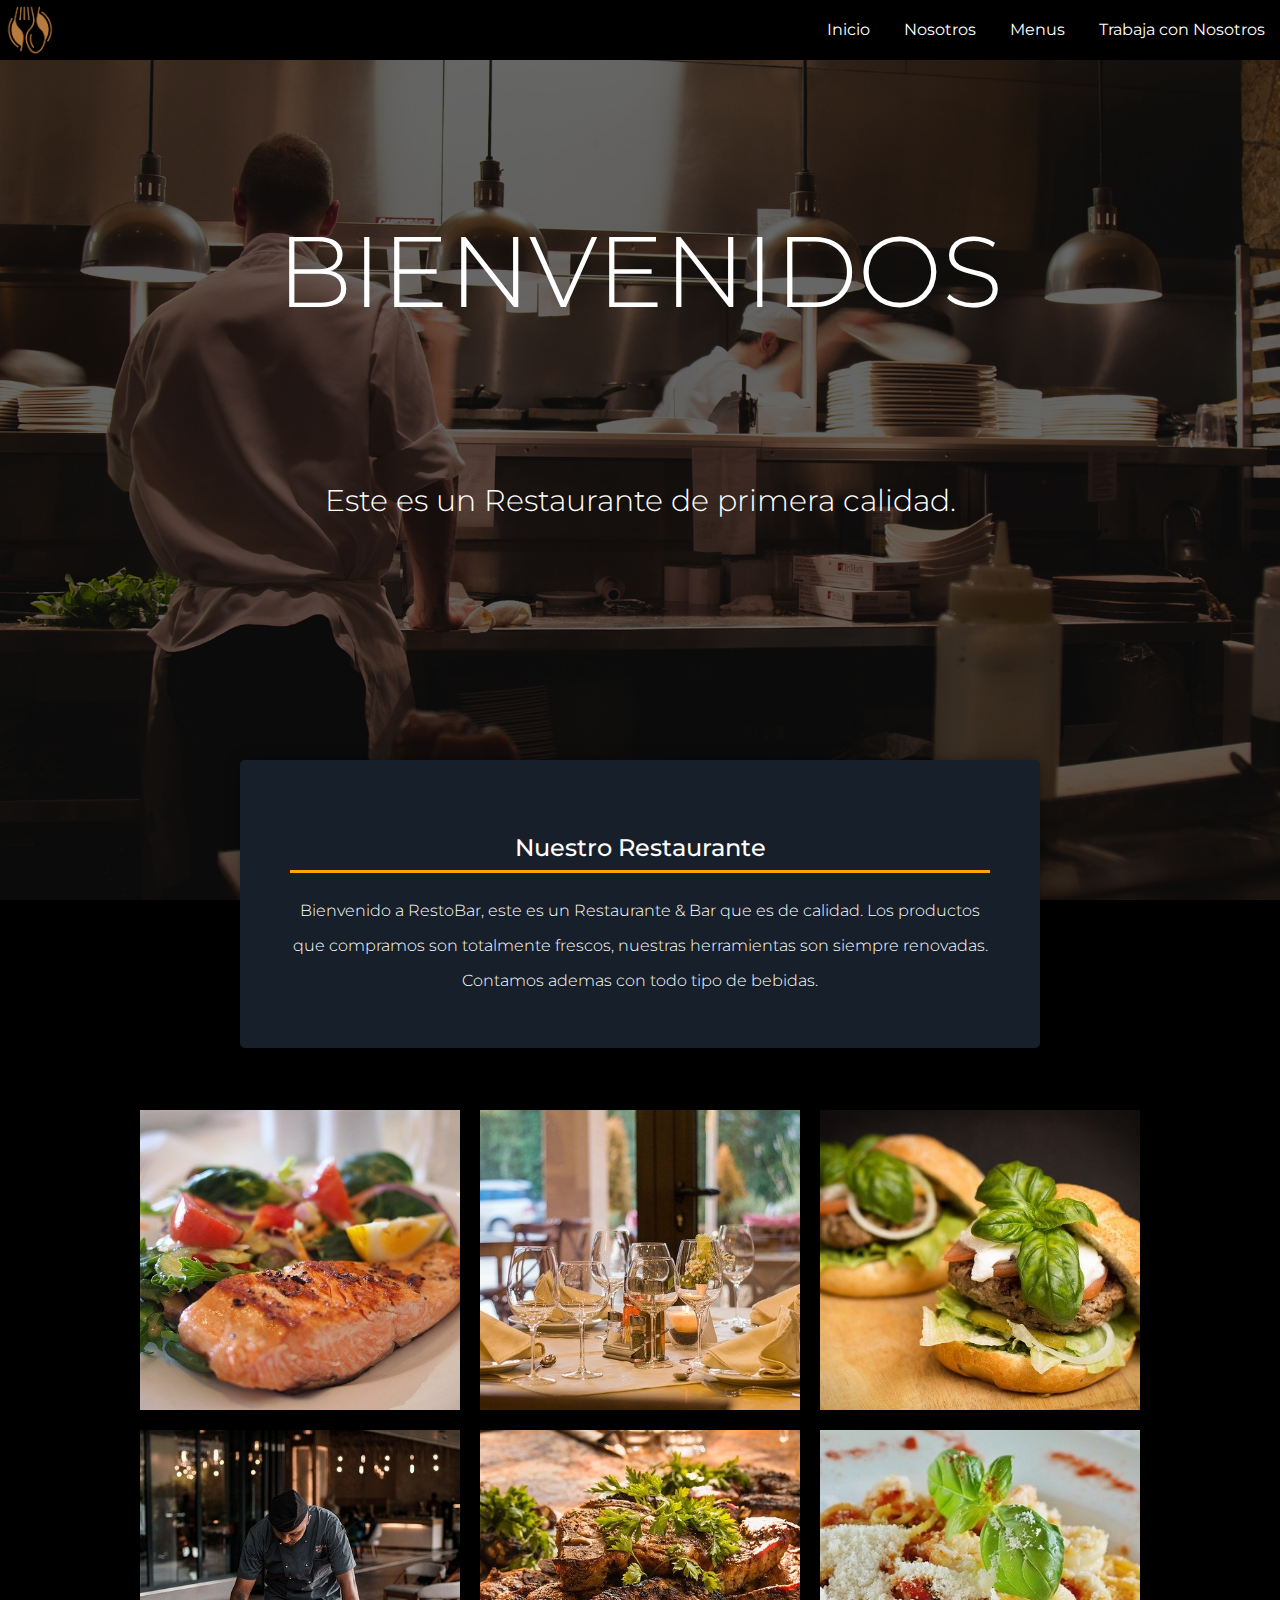
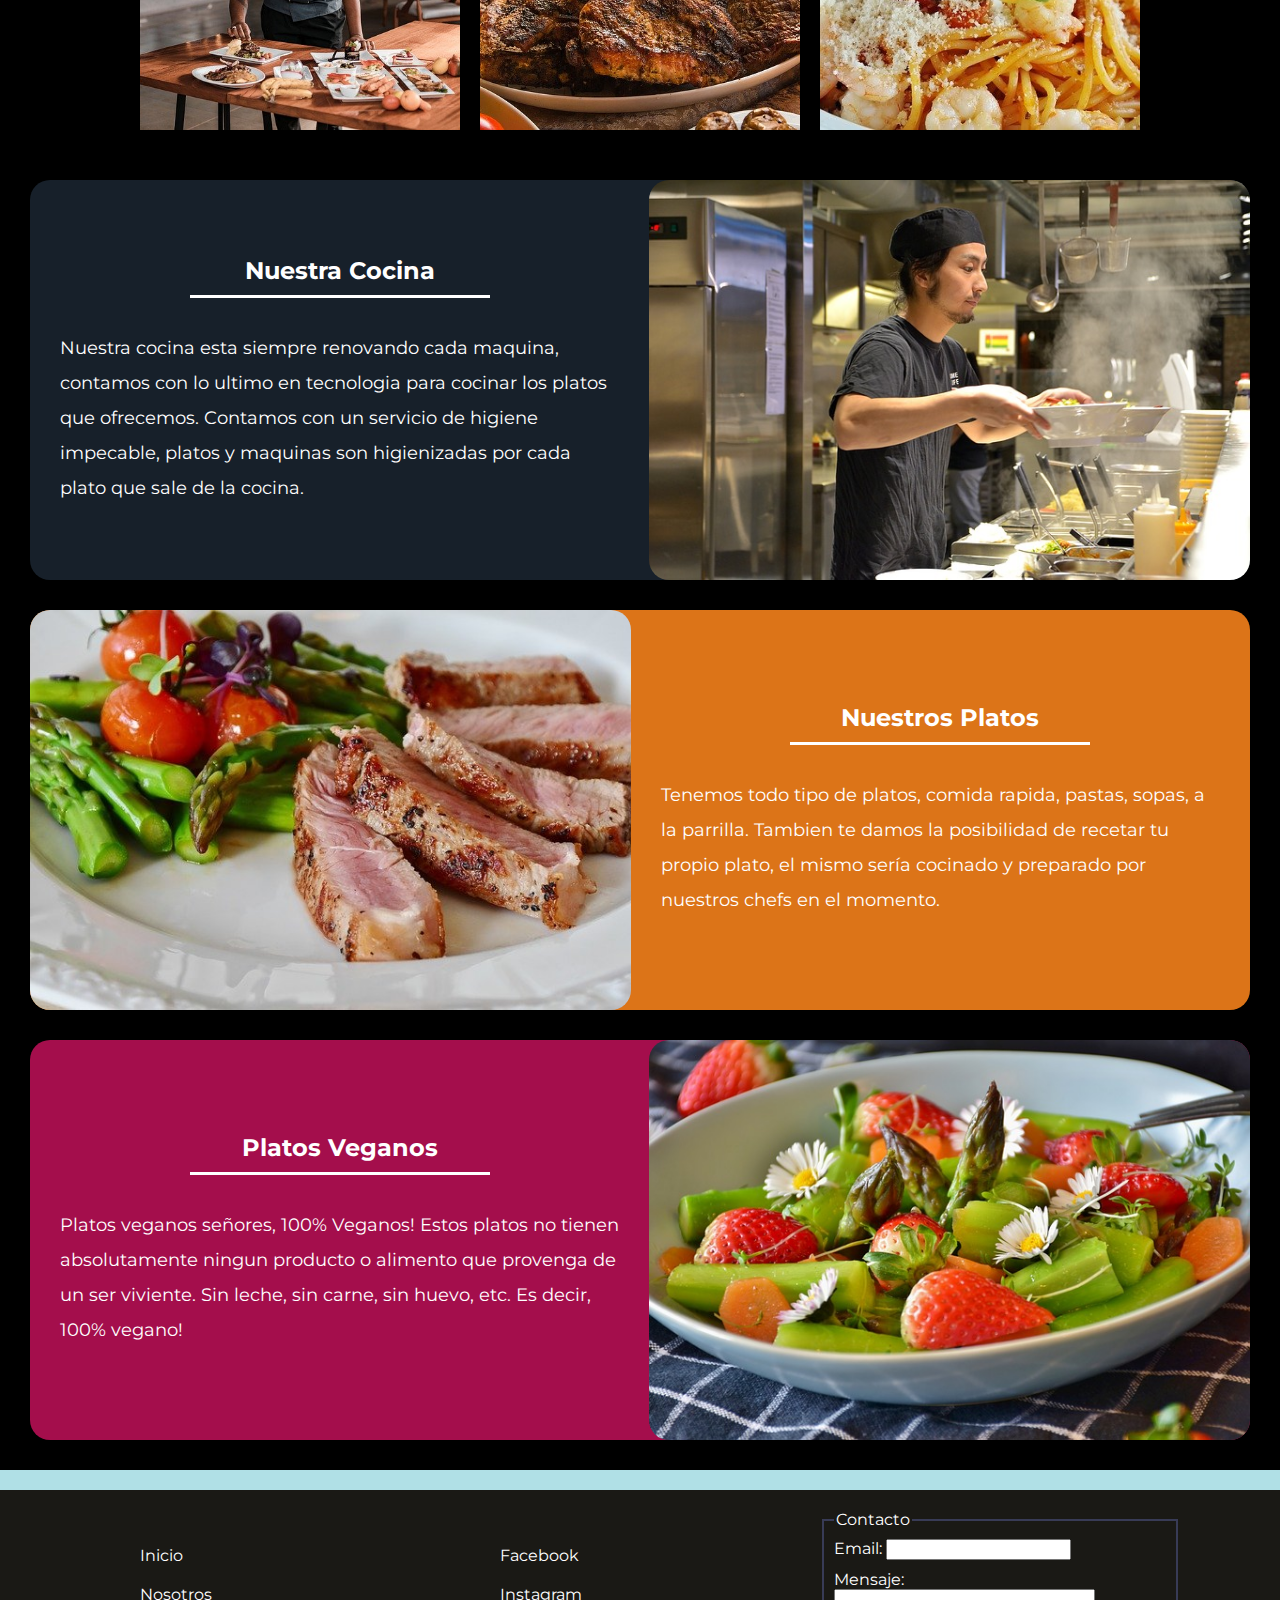
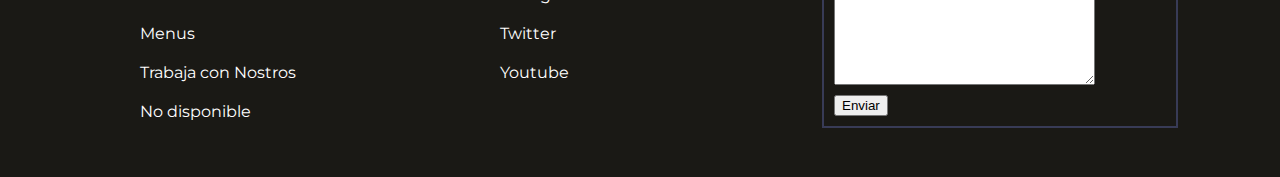
==== commit 7558bcb6: "Coloreado y nav con animacion" ====
--- a/index.html
+++ b/index.html
@@ -5,10 +5,7 @@
     <meta name="viewport" content="width=device-width, initial-scale=1.0">
     <link rel="icon" type="image/ico" href="favicon.ico"/>
 
-    <!-- Bootstrap -->
-    <link href="https://cdn.jsdelivr.net/npm/bootstrap@5.1.3/dist/css/bootstrap.min.css" rel="stylesheet" integrity="sha384-1BmE4kWBq78iYhFldvKuhfTAU6auU8tT94WrHftjDbrCEXSU1oBoqyl2QvZ6jIW3" crossorigin="anonymous">
-    <script src="https://cdn.jsdelivr.net/npm/bootstrap@5.1.3/dist/js/bootstrap.bundle.min.js" integrity="sha384-ka7Sk0Gln4gmtz2MlQnikT1wXgYsOg+OMhuP+IlRH9sENBO0LRn5q+8nbTov4+1p" crossorigin="anonymous"></script>
-
+    
     <!-- Fonts -->
     <link rel="preconnect" href="https://fonts.googleapis.com">
     <link rel="preconnect" href="https://fonts.gstatic.com" crossorigin>
@@ -27,7 +24,7 @@
         <div class="content-logo">
             <img src="./images/logo-225px.webp" alt="Imagen de Logo">
         </div>
-        <nav class="nav justify-content-end">
+        <nav>
             <a class="nav-link active" href="index.html">Inicio</a>
             <a class="nav-link" href="nosotros.html">Nosotros</a>
             <a class="nav-link" href="menus.html">Menus</a>
--- a/css_sass/global.css
+++ b/css_sass/global.css
@@ -1,5 +1,14 @@
 /* Variables */
 /* Mapa */
+*, ::after, ::before {
+  -webkit-box-sizing: border-box;
+          box-sizing: border-box;
+}
+
+html:not(i) {
+  font-family: 'Montserrat';
+}
+
 body {
   padding: 0px;
   margin: 0px;
@@ -8,9 +17,14 @@
 /* Header */
 header {
   display: block;
-  height: 50px;
-  background-color: white;
-  text-align: right;
+  height: 60px;
+  background-color: black;
+  display: -webkit-box;
+  display: -ms-flexbox;
+  display: flex;
+  -webkit-box-pack: justify;
+      -ms-flex-pack: justify;
+          justify-content: space-between;
 }
 
 header > nav {
@@ -22,60 +36,79 @@
 }
 
 header > nav > a.nav-link {
-  margin: 0px 5px;
-  padding: 0px 1rem;
-  border-radius: 20px;
-  line-height: 35px;
-  color: black;
-  height: 35px;
-  border-color: #E67E22;
   position: relative;
-  overflow: hidden;
-  z-index: 1;
-  -webkit-transition: color 350ms ease-in-out;
-  transition: color 350ms ease-in-out;
-}
-
-header > nav > a.nav-link:after {
+  display: inline-block;
+  height: 100%;
+  padding: 0px 15px;
+  text-decoration: none;
+  line-height: 60px;
+  color: white;
+  -webkit-transition: all 450ms ease;
+  transition: all 450ms ease;
+}
+
+header > nav > a.nav-link::before, header > nav > a.nav-link::after {
   content: '';
+  display: block;
   position: absolute;
-  display: block;
-  top: 0;
-  left: 50%;
-  -webkit-transform: translateX(-50%);
-          transform: translateX(-50%);
+  -webkit-transition: width 540ms, opacity 500ms ease;
+  transition: width 540ms, opacity 500ms ease;
+  height: 3px;
+  bottom: 0px;
+  left: 0px;
+}
+
+header > nav > a.nav-link::before {
   width: 0;
-  height: 100%;
-  background: #E67E22;
-  z-index: -1;
-  -webkit-transition: width 350ms ease-in-out;
-  transition: width 350ms ease-in-out;
+  background-color: #E67E22;
+}
+
+header > nav > a.nav-link::after {
+  width: 100%;
+  border-top: 0;
+  opacity: 0;
 }
 
 header > nav > a.nav-link:hover {
-  color: #fff;
-}
-
-header > nav > a.nav-link:hover:after {
-  width: 110%;
-}
-
-header > nav > a.nav-link.active {
-  background-color: #E67E22;
-  color: white;
-  -webkit-box-shadow: 0px 0px 5px 0px rgba(241, 196, 15, 0.7);
-          box-shadow: 0px 0px 5px 0px rgba(241, 196, 15, 0.7);
+  color: #E67E22;
+}
+
+header > nav > a.nav-link:hover::before {
+  width: 0;
+  -webkit-animation: animate-nav-link 300ms ease forwards;
+          animation: animate-nav-link 300ms ease forwards;
+}
+
+header > nav > a.nav-link:hover::after {
+  opacity: 1;
+}
+
+@-webkit-keyframes animate-nav-link {
+  0% {
+    width: 0;
+  }
+  100% {
+    width: 100%;
+  }
+}
+
+@keyframes animate-nav-link {
+  0% {
+    width: 0;
+  }
+  100% {
+    width: 100%;
+  }
 }
 
 .content-logo {
-  float: left;
   width: 80px;
   height: 100%;
-  text-align: left;
+  padding: 5px;
 }
 
 .content-logo > img {
-  height: 100%;
+  max-height: 100%;
 }
 
 .title-restaurante {
@@ -196,6 +229,11 @@
   max-width: 90%;
 }
 
+.shadow {
+  -webkit-box-shadow: 0px 0px 15px -5px rgba(0, 0, 0, 0.75);
+          box-shadow: 0px 0px 15px -5px rgba(0, 0, 0, 0.75);
+}
+
 @media screen and (max-width: 900px) {
   footer {
     height: 650px;
--- a/css/index_style.css
+++ b/css/index_style.css
@@ -1,3 +1,7 @@
+body {
+    background-color: black;
+}
+
 /* Cover Index */
 .cover-index {
     position: relative;
@@ -11,7 +15,7 @@
     height: calc(100% - 50px);
 }
 
-    .cover-index:before {
+    .cover-index::before {
         content:'';
 	    position: absolute;
         top: 0;
@@ -30,10 +34,15 @@
         margin: 0px;
         margin-top: 150px;
         color: white;
+        font-weight: 300;
     }
 
     .cover-index > h1 {
         font-size: 100px;
+    }
+
+    .cover-index > h3 {
+        font-size: 30px;
     }
 
 /* Resumen Nostros */
@@ -54,16 +63,21 @@
         padding: 50px;
         text-align: center;
         line-height: 35px;
-        background-color: white;
+        background-color: #17202A;
         border-radius: 5px;
+        color: white;
     }
 
         .nosotros > article > h2 {
-            margin-bottom: 30px;
+            margin-bottom: 20px;
+            padding-bottom: 5px;
+            font-weight: 500;
+            border-bottom: 3px solid orange;
         }
 
         .nosotros > article > p {
             margin: 0px;
+            font-weight: 300;
         }
 
     .cover-nosotros {
@@ -78,10 +92,9 @@
 /* Gallery */
 .gallery {
     display: grid;
-    background-color: white;
-    grid-template-columns: 350px 350px 350px;
-    grid-template-rows: 230px 230px;
-    grid-gap: 15px;
+    grid-template-columns: 25% 25% 25%;
+    grid-template-rows: 300px 300px;
+    grid-gap: 20px;
     justify-content: center;
     margin-bottom: 50px;
 }
@@ -125,20 +138,23 @@
 
 /* Nuestra Cocina */
 .info-cocina {
-    background-color: #EDF2F4;
+    background-color: #17202A;
 }
 
 .info-platos {
-    background-color: white;
+    background-color: #DC7418;
 }
 
 .info-vegan {
-    background-color: #eeeae1;
+    background-color: #A40E4C;
 }
 
 .info-with-photo {
     display: flex;
     height: 500px;
+    color: white;
+    margin: 30px;
+    border-radius: 20px;
 }
 
     .info-with-photo > article {
@@ -151,7 +167,11 @@
 
         .info-with-photo > article > h2 {
             font-family: 'Montserrat';
+            width: 300px;
+            text-align: center;
             margin-bottom: 30px;
+            padding-bottom: 10px;
+            border-bottom: 3px solid white;
         }
 
         .info-with-photo > article > p {
@@ -163,6 +183,7 @@
 
     .info-with-photo > img {
         height: 100%;
+        border-radius: 20px;
     }
 
 /* Responsive */
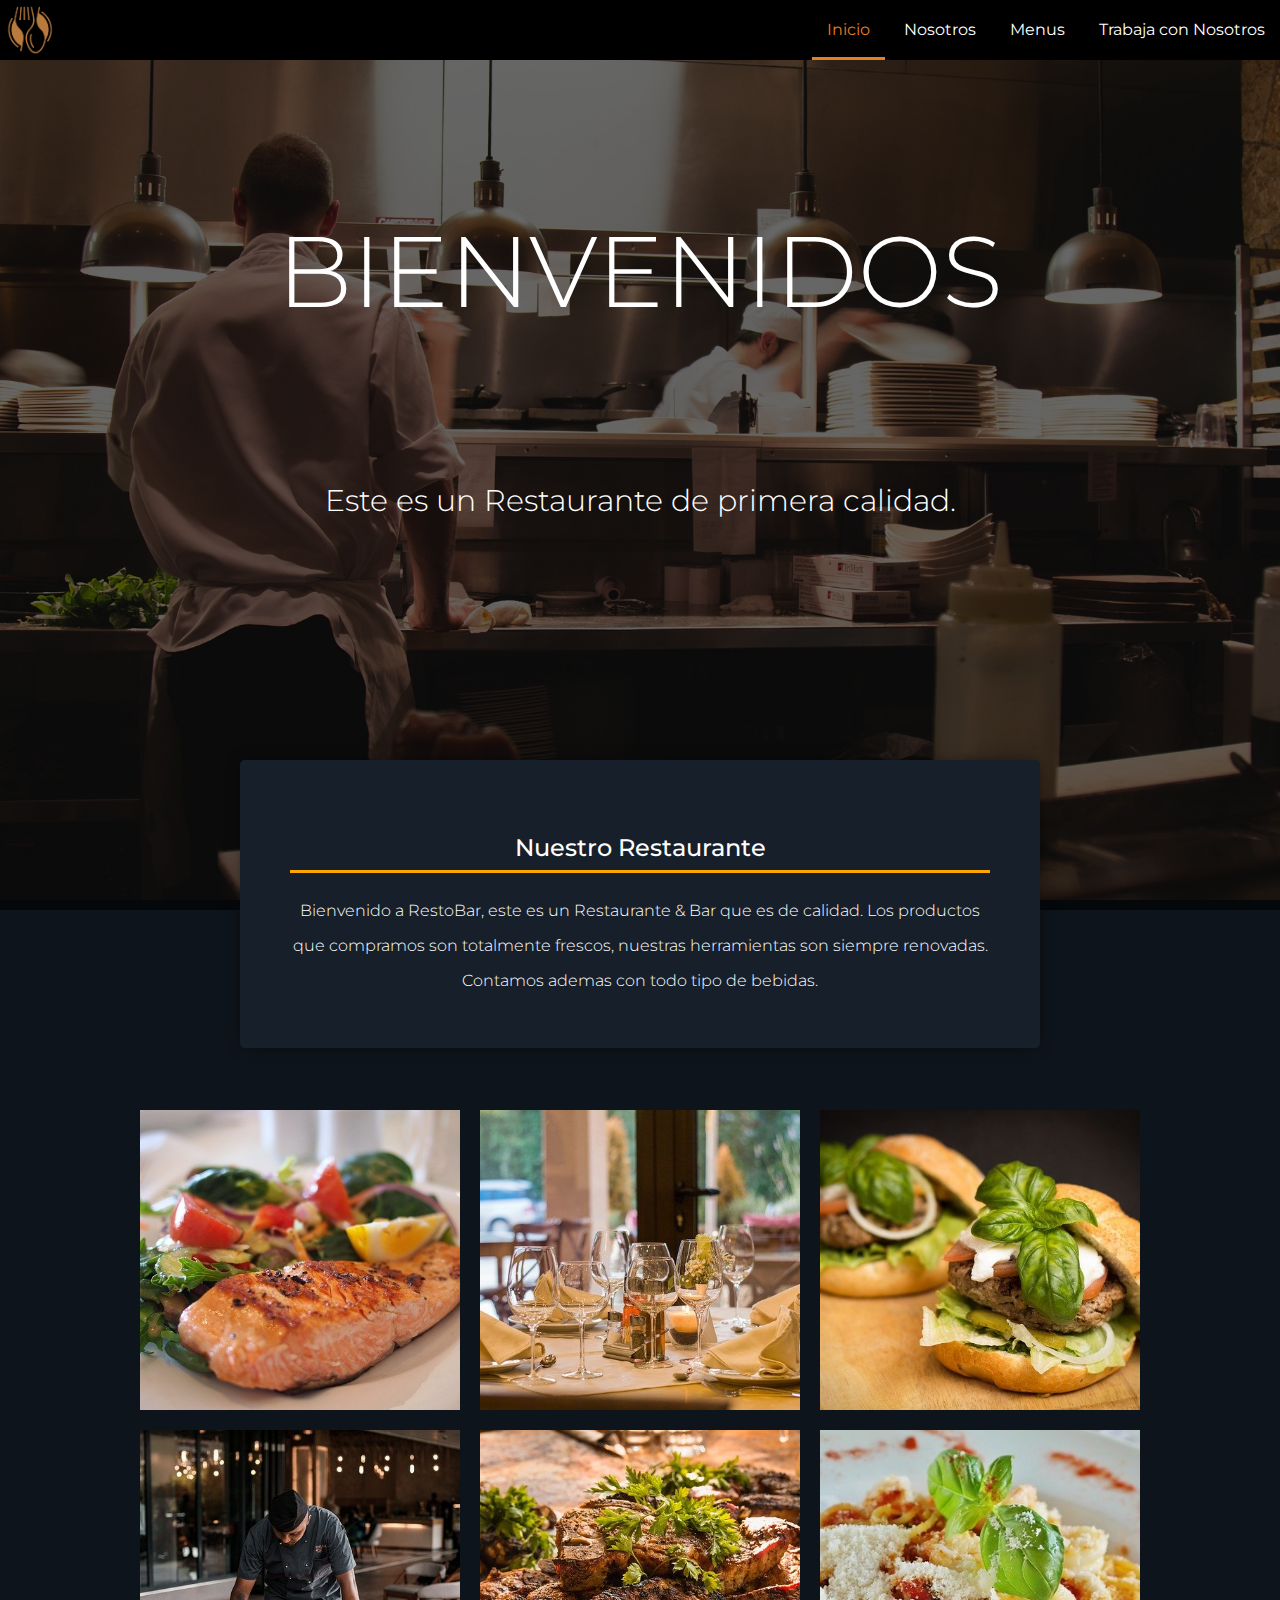
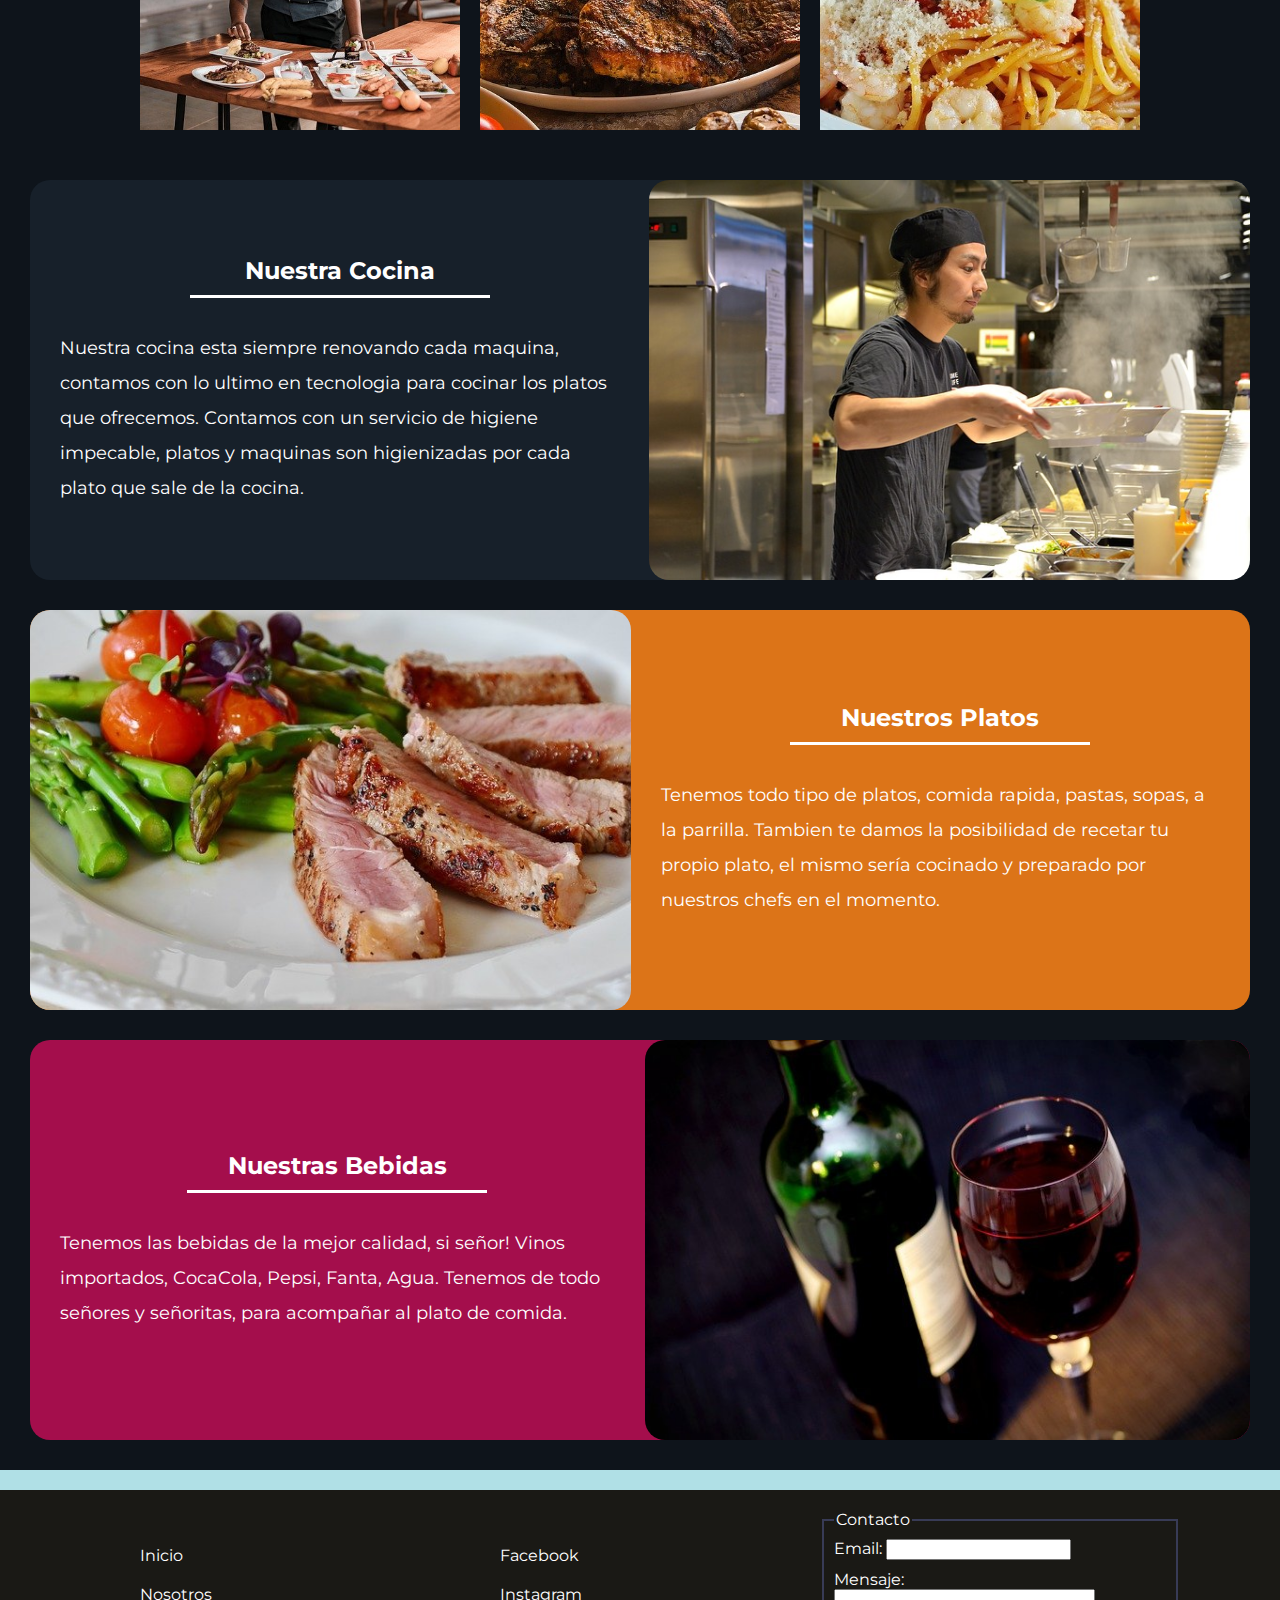
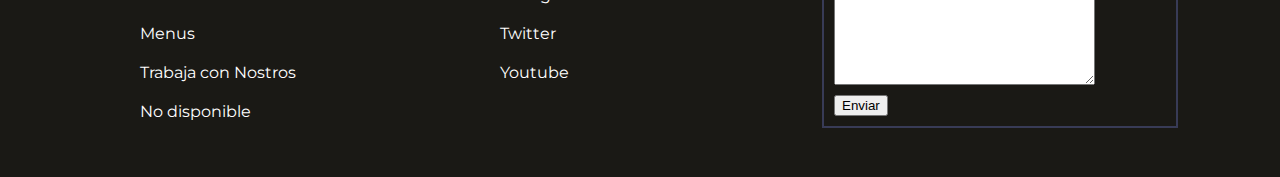
==== commit 48bb7fe8: "Se cambian los colores" ====
--- a/index.html
+++ b/index.html
@@ -125,12 +125,12 @@
     <!-- Platos Veganos -->
     <section class="info-vegan info-with-photo">
         <article>
-            <h2>Platos Veganos</h2>
+            <h2>Nuestras Bebidas</h2>
             <p>
-                Platos veganos señores, 100% Veganos! Estos platos no tienen absolutamente ningun producto o alimento que provenga de un ser viviente. Sin leche, sin carne, sin huevo, etc. Es decir, 100% vegano!
+                Tenemos las bebidas de la mejor calidad, si señor! Vinos importados, CocaCola, Pepsi, Fanta, Agua. Tenemos de todo señores y señoritas, para acompañar al plato de comida.
             </p>
         </article>
-        <img src="./images/img-seccion-vegana.jpg" alt="Imagen de Plato de Comida">
+        <img src="./images/img-seccion-bebidas.jpg" alt="Imagen de Plato de Comida">
     </section>
     <!-- Pie de Pagina -->
     <div class="icons-redes">
--- a/css_sass/global.css
+++ b/css_sass/global.css
@@ -1,5 +1,29 @@
 /* Variables */
 /* Mapa */
+.facebook--link {
+  color: blue;
+}
+
+.twitter--link {
+  color: dodgerblue;
+}
+
+.instagram--link {
+  color: red;
+}
+
+.main-color {
+  color: #17202A;
+}
+
+.food-color {
+  color: #E67E22;
+}
+
+.drink-color {
+  color: #A40E4C;
+}
+
 *, ::after, ::before {
   -webkit-box-sizing: border-box;
           box-sizing: border-box;
@@ -47,7 +71,12 @@
   transition: all 450ms ease;
 }
 
-header > nav > a.nav-link::before, header > nav > a.nav-link::after {
+header > nav > a.nav-link.active {
+  border-bottom: 3px solid #E67E22;
+  color: #E67E22;
+}
+
+header > nav > a.nav-link:not(.active)::before, header > nav > a.nav-link:not(.active)::after {
   content: '';
   display: block;
   position: absolute;
@@ -58,28 +87,28 @@
   left: 0px;
 }
 
-header > nav > a.nav-link::before {
+header > nav > a.nav-link:not(.active)::before {
   width: 0;
   background-color: #E67E22;
 }
 
-header > nav > a.nav-link::after {
+header > nav > a.nav-link:not(.active)::after {
   width: 100%;
   border-top: 0;
   opacity: 0;
 }
 
-header > nav > a.nav-link:hover {
+header > nav > a.nav-link:not(.active):hover {
   color: #E67E22;
 }
 
-header > nav > a.nav-link:hover::before {
+header > nav > a.nav-link:not(.active):hover::before {
   width: 0;
   -webkit-animation: animate-nav-link 300ms ease forwards;
           animation: animate-nav-link 300ms ease forwards;
 }
 
-header > nav > a.nav-link:hover::after {
+header > nav > a.nav-link:not(.active):hover::after {
   opacity: 1;
 }
 
@@ -128,18 +157,6 @@
 
 .icons-redes > a > i {
   font-size: 35px;
-}
-
-.facebook--link {
-  color: blue;
-}
-
-.twitter--link {
-  color: dodgerblue;
-}
-
-.instagram--link {
-  color: red;
 }
 
 footer {
@@ -211,7 +228,7 @@
   font-weight: 400;
   display: block;
   text-align: center;
-  margin: 5px;
+  margin: 5px 40px;
 }
 
 .box-menu > .descripcion {
--- a/css/index_style.css
+++ b/css/index_style.css
@@ -1,5 +1,5 @@
 body {
-    background-color: black;
+    background-color: #0E141B;
 }
 
 /* Cover Index */
@@ -205,7 +205,6 @@
 @media screen and (max-width: 1120px) {
     .gallery {
         display: grid;
-        background-color: white;
         grid-template-columns: 350px 350px;
         grid-template-rows: 230px 230px 230px;
         grid-gap: 15px;
@@ -257,4 +256,14 @@
         grid-template-rows: 200px 200px 200px;
         grid-gap: 5px;
     }
+
+    .info-with-photo {
+        margin: 10px;
+    }
+}
+
+@media screen and (max-width: 400px) {
+    .cover-index > h1 {
+        font-size: 40px;
+    }
 }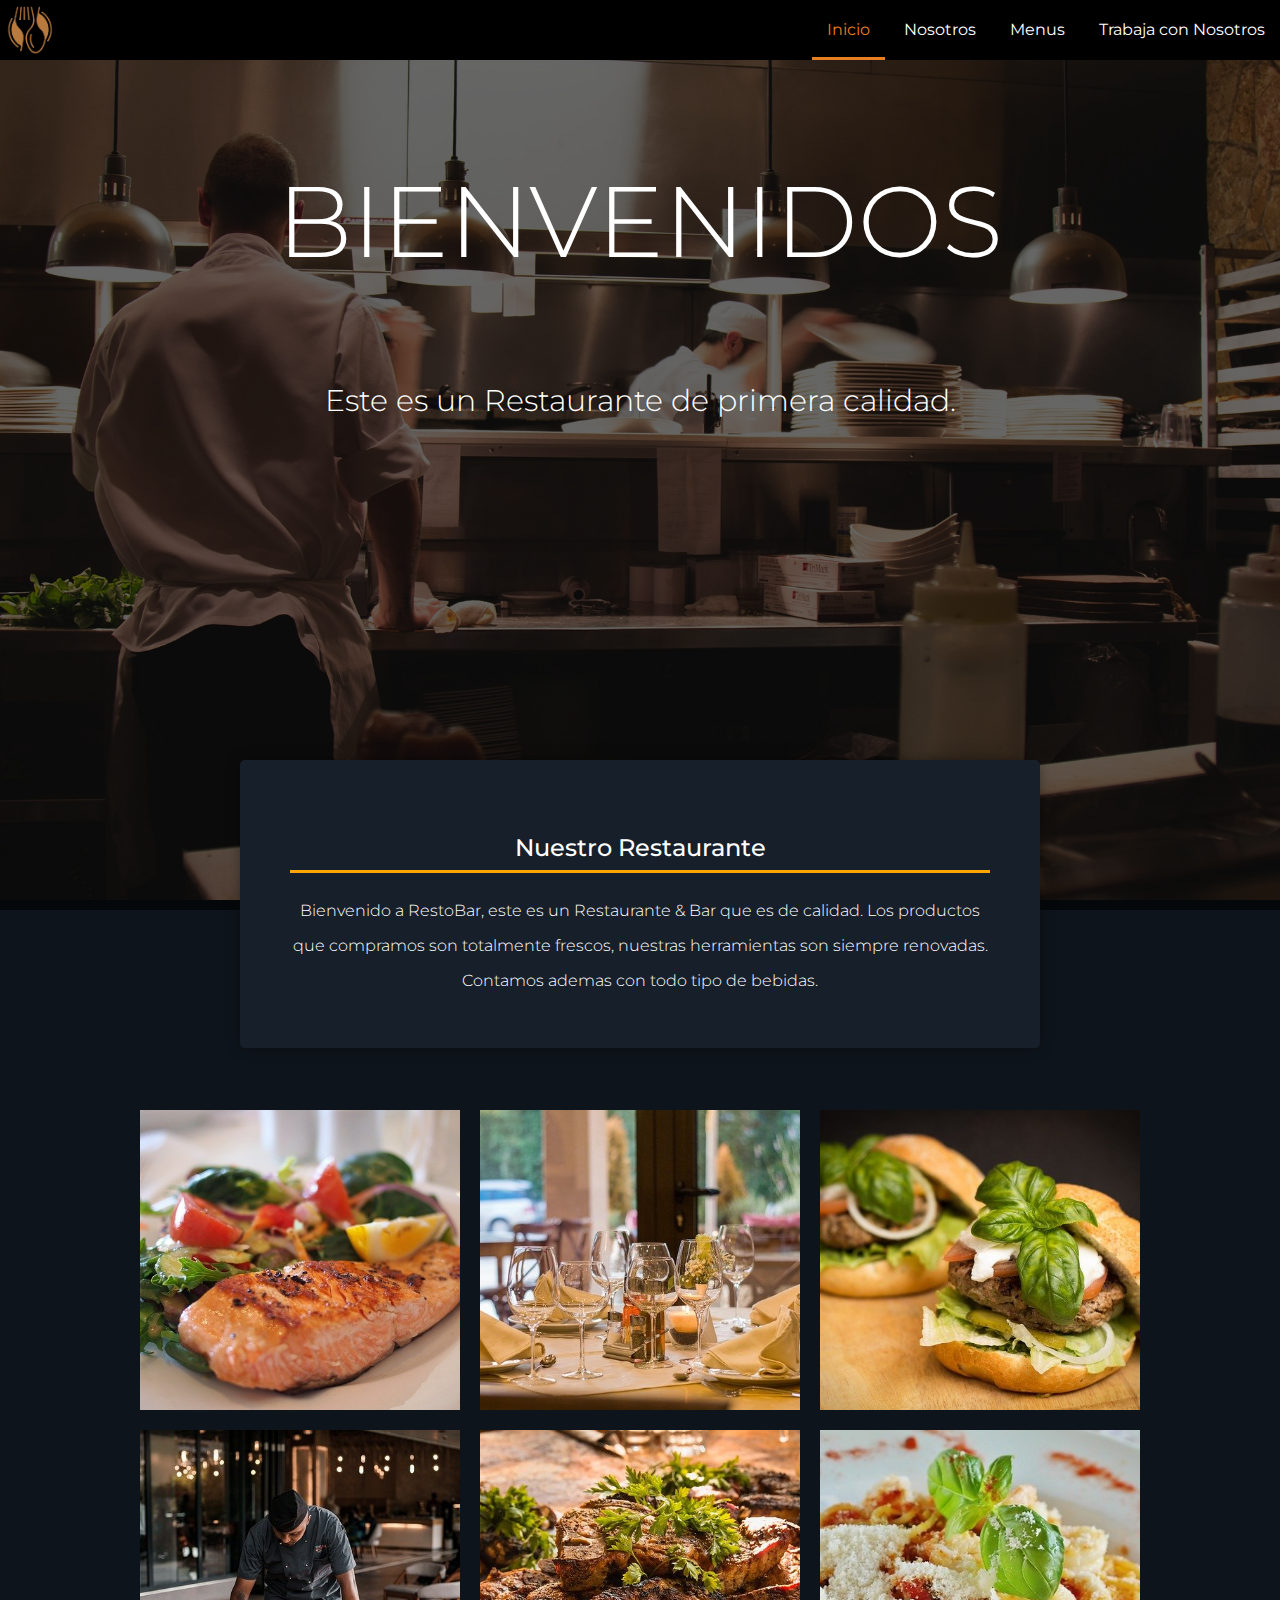
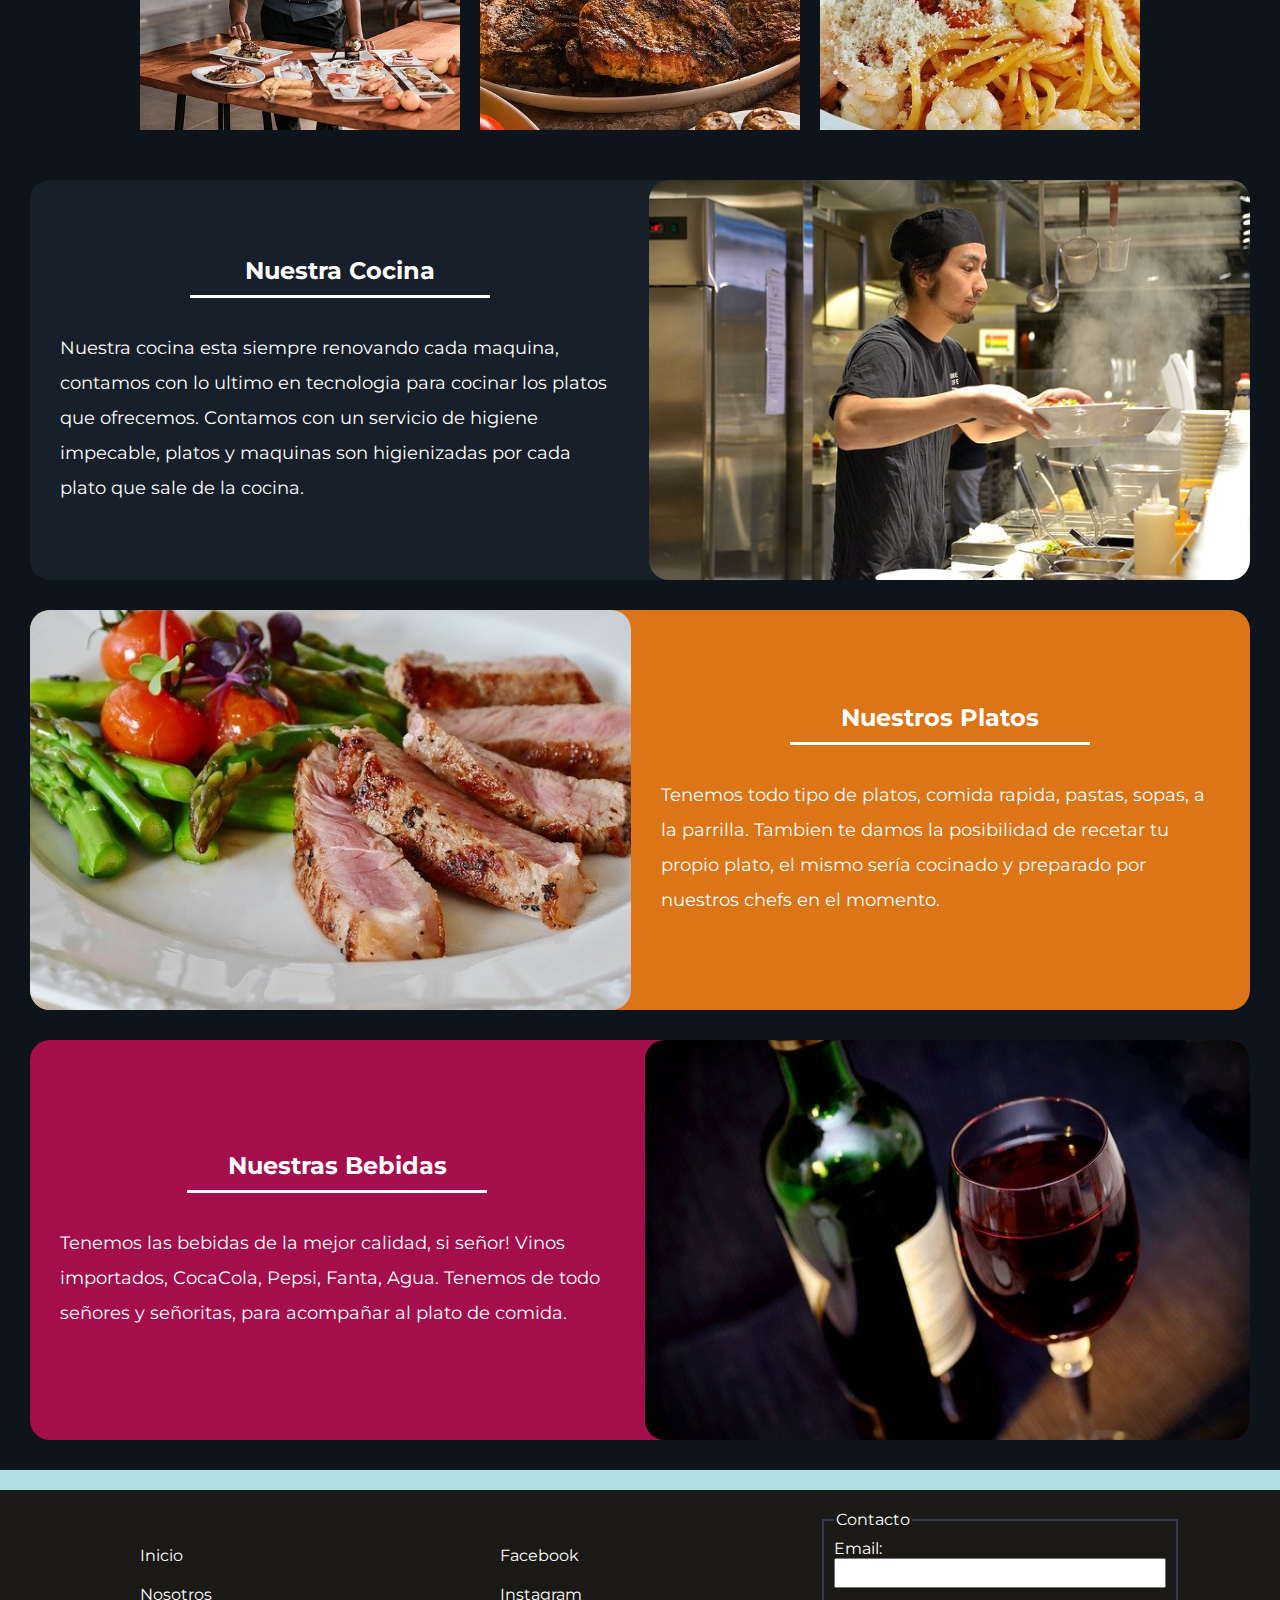
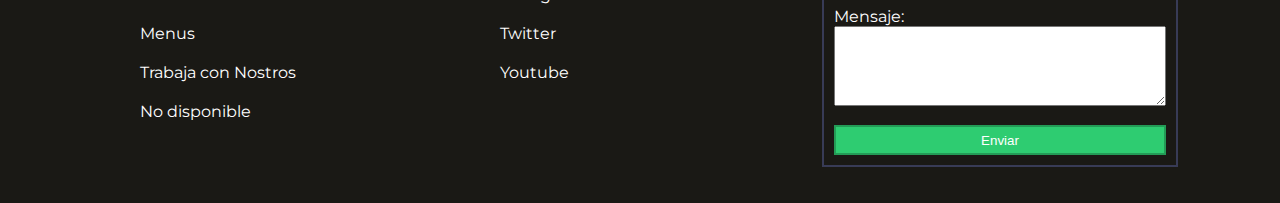
==== commit 2506e608: "Fin sass II y Seo 100" ====
--- a/index.html
+++ b/index.html
@@ -3,8 +3,8 @@
     <meta charset="UTF-8">
     <meta http-equiv="X-UA-Compatible" content="IE=edge">
     <meta name="viewport" content="width=device-width, initial-scale=1.0">
+    <meta name="description" content="Bienvenido al RestoBar, el restaurante donde podras disfrutar de varias culturas culinarias y bebidas tambien de muchos paises de todos los contienentes."/>
     <link rel="icon" type="image/ico" href="favicon.ico"/>
-
     
     <!-- Fonts -->
     <link rel="preconnect" href="https://fonts.googleapis.com">
@@ -32,7 +32,7 @@
         </nav>
     </header>
     <!-- Titulo -->
-    <div class="cover-index">
+    <div class="cover-title cover-index">
         <h1 class="title-restaurante">BIENVENIDOS</h1>
         <h3>Este es un Restaurante de primera calidad.</h3>
     </div>
@@ -158,19 +158,13 @@
         <form class="ft-form-contact">
             <fieldset>
                 <legend>Contacto</legend>
-                <div class="row">
-                    <div class="col-sm-12">
-                        <label for="txt_mail" class="form-label">Email:</label>
-                        <input type="mail" name="mail" id="txt_mail" class="form-control" required />
-                    </div>
-                </div>
-
+                <label for="txt_mail" class="form-label">Email:</label>
+                <input type="mail" name="mail" id="txt_mail" class="form-control" required />
+                <br>
                 <label for="txt_consulta" class="form-label">Mensaje:</label>
                 <textarea name="consulta" id="txt_consulta" cols="30" rows="6" class="form-control" required></textarea>
-
-                <div class="sec-enviar d-grid gap-2">
-                    <button type="button" class="btn btn-success">Enviar</button>
-                </div>
+                <br>
+                <button type="button" class="btn btn-success">Enviar</button>
             </fieldset>
         </form>
     </footer>
--- a/css_sass/global.css
+++ b/css_sass/global.css
@@ -1,41 +1,39 @@
 /* Variables */
-/* Mapa */
-.facebook--link {
-  color: blue;
-}
-
-.twitter--link {
-  color: dodgerblue;
-}
-
-.instagram--link {
-  color: red;
-}
-
-.main-color {
-  color: #17202A;
-}
-
-.food-color {
-  color: #E67E22;
-}
-
-.drink-color {
-  color: #A40E4C;
-}
-
-*, ::after, ::before {
-  -webkit-box-sizing: border-box;
-          box-sizing: border-box;
-}
-
-html:not(i) {
-  font-family: 'Montserrat';
-}
-
-body {
-  padding: 0px;
-  margin: 0px;
+.title-h3 {
+  color: white;
+  font-size: 'Montserrat', sans-serif;
+  font-size: 30px;
+  font-weight: 300;
+}
+
+.title-main-h1, .title-restaurante {
+  color: white;
+  font-size: 'Montserrat', sans-serif;
+  font-size: 100px;
+  font-weight: 300;
+}
+
+.title-second-h1 {
+  color: white;
+  font-size: 'Montserrat', sans-serif;
+  font-size: 70px;
+  font-weight: 300;
+}
+
+.props-background-image-center, .cover-title {
+  background-position: right;
+  background-repeat: no-repeat;
+  background-size: cover;
+  background-attachment: fixed;
+}
+
+.filter-dark-background, .cover-title:before {
+  position: absolute;
+  top: 0;
+  bottom: 0;
+  left: 0;
+  right: 0;
+  background-color: rgba(0, 0, 0, 0.6);
 }
 
 /* Header */
@@ -51,6 +49,16 @@
           justify-content: space-between;
 }
 
+header .content-logo {
+  width: 80px;
+  height: 100%;
+  padding: 5px;
+}
+
+header .content-logo > img {
+  max-height: 100%;
+}
+
 header > nav {
   display: inline-block;
   height: inherit;
@@ -130,24 +138,6 @@
   }
 }
 
-.content-logo {
-  width: 80px;
-  height: 100%;
-  padding: 5px;
-}
-
-.content-logo > img {
-  max-height: 100%;
-}
-
-.title-restaurante {
-  display: block;
-  width: 100%;
-  margin: 20px 0px;
-  text-align: center;
-  font-family: 'Montserrat';
-}
-
 /* Footer */
 .icons-redes {
   padding: 10px;
@@ -188,12 +178,108 @@
   padding: 10px;
 }
 
-footer > form > fieldset .row {
-  margin-bottom: 10px;
-}
-
-footer > form > fieldset .sec-enviar {
-  margin-top: 10px;
+footer > form > fieldset #txt_mail {
+  display: block;
+  width: 100%;
+  height: 30px;
+  font-size: 16px;
+  font-family: 'Montserrat', sans-serif;
+}
+
+footer > form > fieldset #txt_consulta {
+  display: block;
+  width: 100%;
+  height: 80px;
+  font-size: 16px;
+  font-family: 'Montserrat', sans-serif;
+}
+
+footer > form > fieldset button {
+  display: block;
+  width: 100%;
+  height: 30px;
+  border: 2px solid #239B56;
+  background-color: #2ECC71;
+  color: white;
+  cursor: pointer;
+}
+
+/* Mapa */
+.facebook--link {
+  color: blue;
+}
+
+.twitter--link {
+  color: dodgerblue;
+}
+
+.instagram--link {
+  color: red;
+}
+
+.main-color {
+  color: #17202A;
+}
+
+.food-color {
+  color: #E67E22;
+}
+
+.drink-color {
+  color: #A40E4C;
+}
+
+*, ::after, ::before {
+  -webkit-box-sizing: border-box;
+          box-sizing: border-box;
+}
+
+html:not(i) {
+  font-family: 'Montserrat';
+}
+
+body {
+  padding: 0px;
+  margin: 0px;
+}
+
+.title-restaurante {
+  display: block;
+  width: 100%;
+  margin: 20px 0px;
+  text-align: center;
+}
+
+/* Cover Title Section */
+.cover-title {
+  position: relative;
+  display: block;
+  width: 100%;
+  height: 50%;
+}
+
+.cover-title:before {
+  content: '';
+}
+
+.cover-title > h1, .cover-title h3 {
+  position: relative;
+  display: inline-block;
+  color: white;
+  font-family: 'Montserrat', sans-serif;
+  text-align: center;
+  width: 100%;
+  margin: 0px;
+  margin-top: 100px;
+  font-weight: 300;
+}
+
+.cover-title > h1 {
+  font-size: 70px;
+}
+
+.cover-title > h3 {
+  font-size: 30px;
 }
 
 /* Box Menu */
@@ -231,6 +317,24 @@
   margin: 5px 40px;
 }
 
+.box-menu > h3.title-dessert {
+  font-size: 20px;
+  padding-bottom: 5px;
+  border-bottom: 2px solid #E98935;
+}
+
+.box-menu > h3.title-main-food {
+  font-size: 20px;
+  padding-bottom: 5px;
+  border-bottom: 2px solid #DC7418;
+}
+
+.box-menu > h3.title-drinks {
+  font-size: 20px;
+  padding-bottom: 5px;
+  border-bottom: 2px solid #A40E4C;
+}
+
 .box-menu > .descripcion {
   padding: 0px 10px;
 }
@@ -282,9 +386,20 @@
   }
 }
 
+@media screen and (max-width: 600px) {
+  .cover-title {
+    position: relative;
+    width: 100%;
+    height: 70%;
+  }
+}
+
 @media screen and (max-width: 520px) {
   #item_nav_rrhh {
     display: none;
   }
+  .box-menu {
+    margin: 10px;
+  }
 }
 /*# sourceMappingURL=global.css.map */--- a/css/index_style.css
+++ b/css/index_style.css
@@ -4,38 +4,9 @@
 
 /* Cover Index */
 .cover-index {
-    position: relative;
-    display: block;
     background-image: url(../images/cover-index.jpg);
-    background-position: center;
-    background-repeat: no-repeat;
-    background-size: cover;
-    background-attachment: fixed;
-    width: 100%;
     height: calc(100% - 50px);
 }
-
-    .cover-index::before {
-        content:'';
-	    position: absolute;
-        top: 0;
-        bottom: 0;
-        left: 0;
-        right: 0;
-        background-color: rgba(0,0,0,0.6);
-    }
-
-    .cover-index > h1, .cover-index h3 {
-        position: relative;
-        display: inline-block;
-        font-family: 'Montserrat';
-        text-align: center;
-        width: 100%;
-        margin: 0px;
-        margin-top: 150px;
-        color: white;
-        font-weight: 300;
-    }
 
     .cover-index > h1 {
         font-size: 100px;
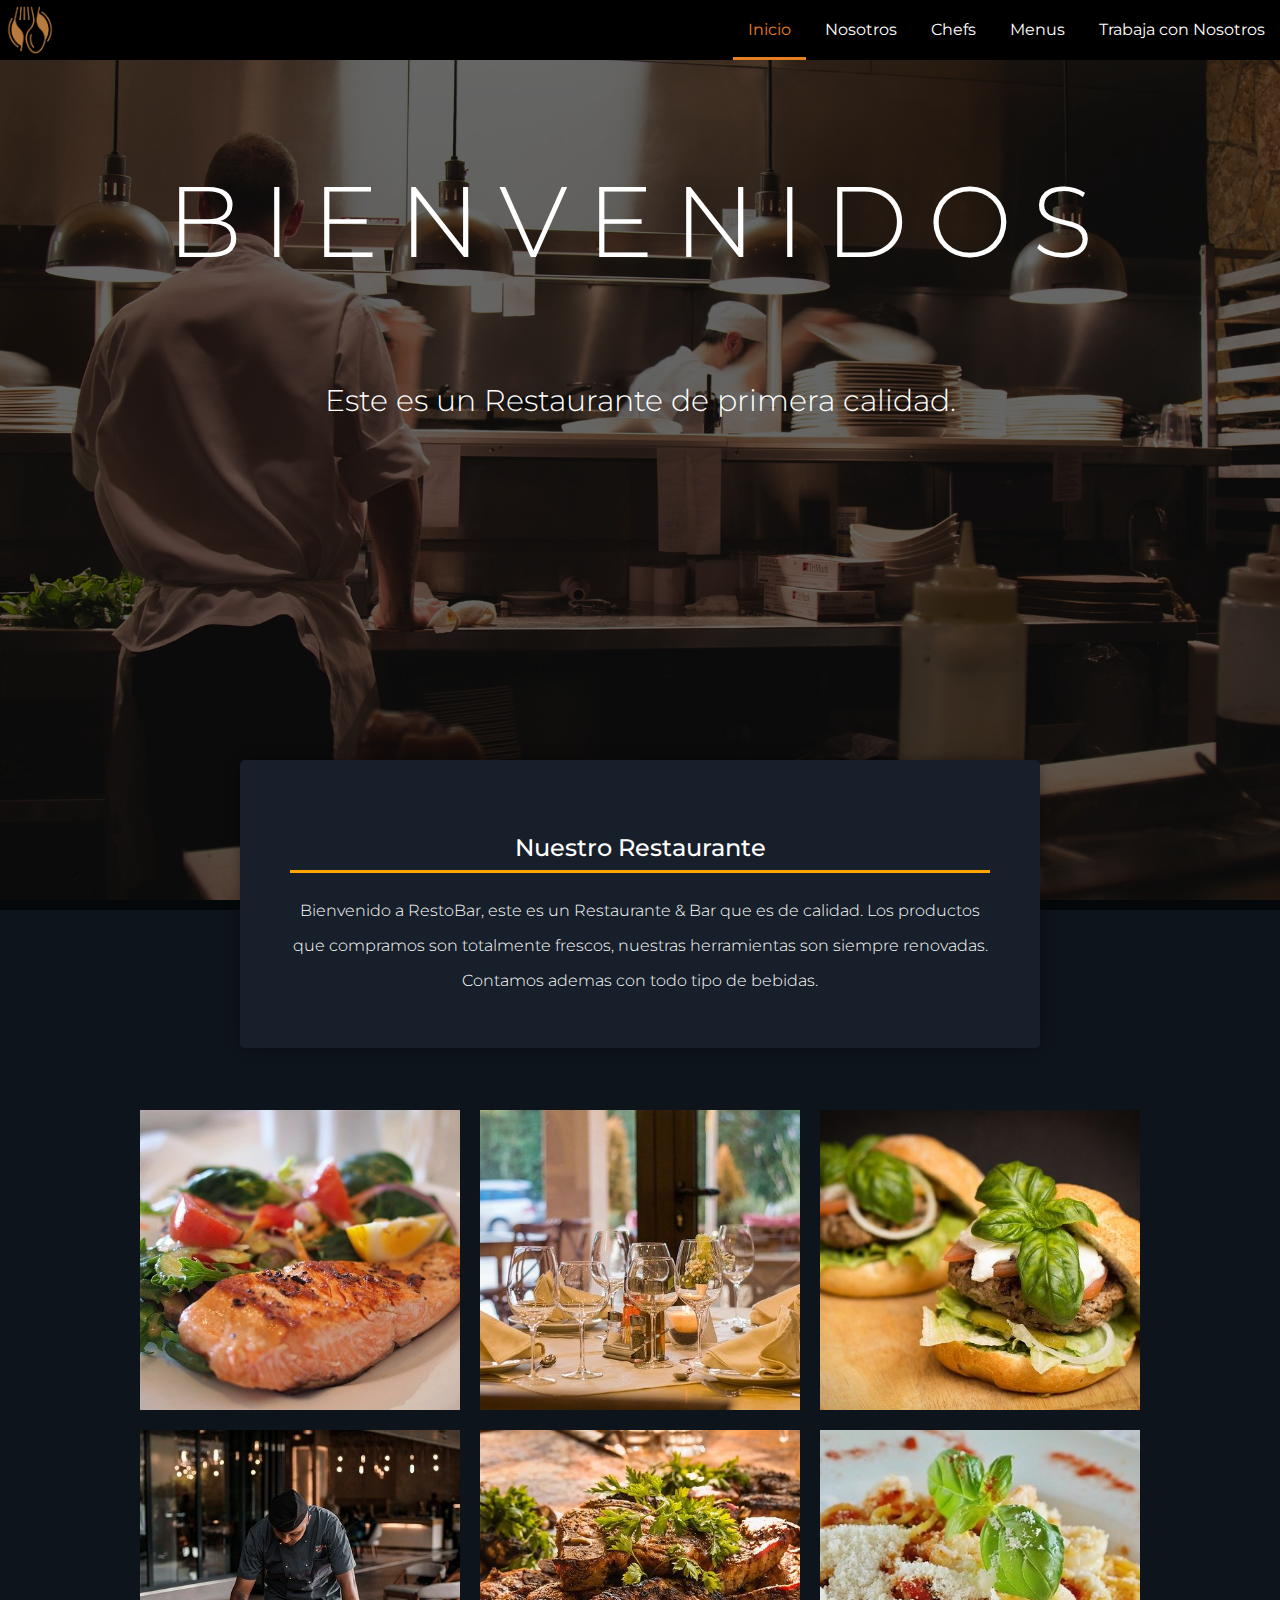
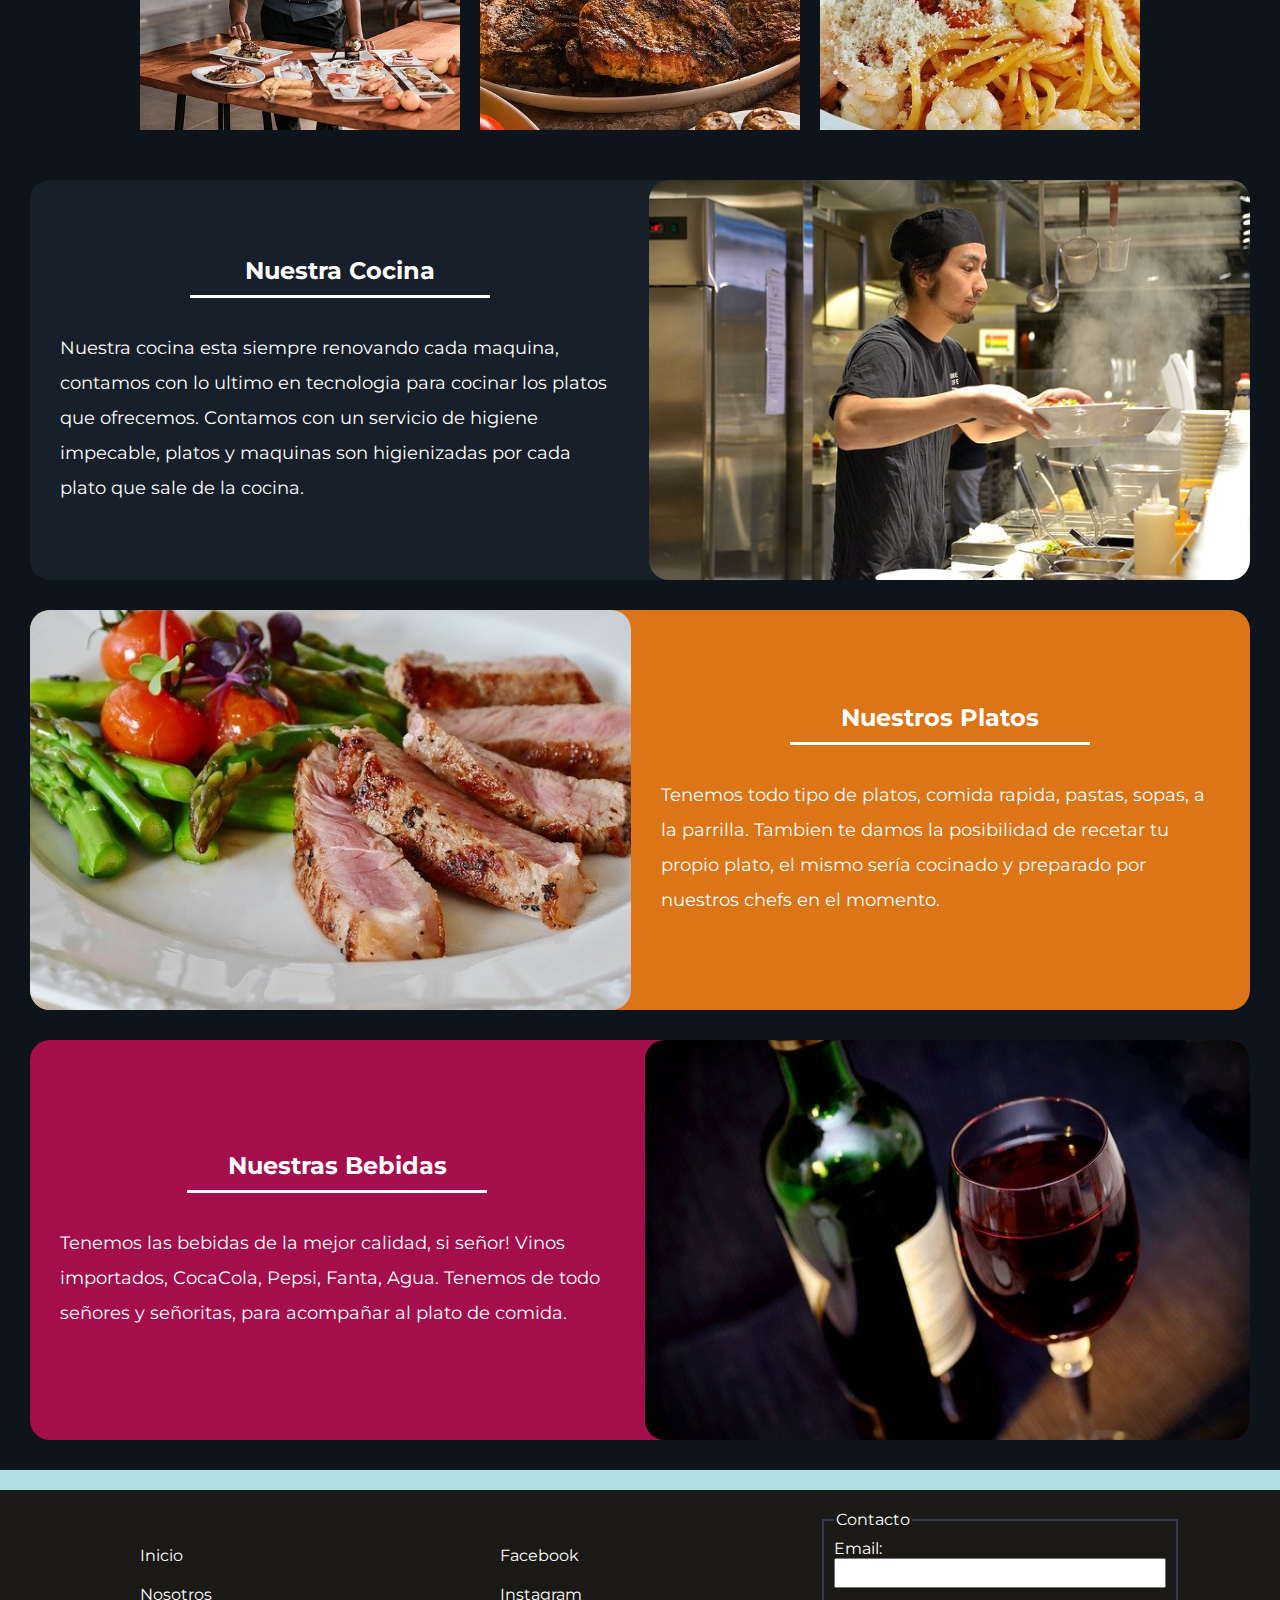
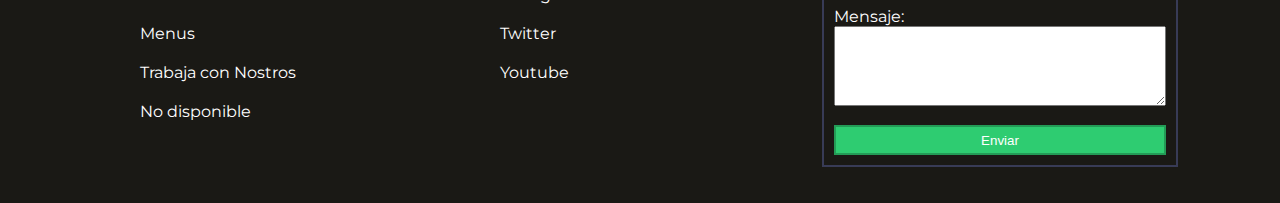
==== commit 21315bdc: "Fin creacion Chef y cambio de colores" ====
--- a/index.html
+++ b/index.html
@@ -22,11 +22,12 @@
     <!-- Cabecera, contiene Logo y una barra de navegación -->
     <header class="shadow-sm">
         <div class="content-logo">
-            <img src="./images/logo-225px.webp" alt="Imagen de Logo">
+            <a href="./index.html"><img src="./images/logo-225px.webp" alt="Imagen de Logo"></a>
         </div>
         <nav>
-            <a class="nav-link active" href="index.html">Inicio</a>
+            <a id="item_nav_inicio" class="nav-link active" href="index.html">Inicio</a>
             <a class="nav-link" href="nosotros.html">Nosotros</a>
+            <a class="nav-link" href="chefs.html">Chefs</a>
             <a class="nav-link" href="menus.html">Menus</a>
             <a id="item_nav_rrhh" class="nav-link" href="rrhh.html">Trabaja con Nosotros</a>
         </nav>
--- a/css_sass/global.css
+++ b/css_sass/global.css
@@ -55,7 +55,7 @@
   padding: 5px;
 }
 
-header .content-logo > img {
+header .content-logo img {
   max-height: 100%;
 }
 
@@ -276,6 +276,8 @@
 
 .cover-title > h1 {
   font-size: 70px;
+  text-transform: uppercase;
+  letter-spacing: 20px;
 }
 
 .cover-title > h3 {
@@ -395,11 +397,20 @@
 }
 
 @media screen and (max-width: 520px) {
+  .box-menu {
+    margin: 10px;
+  }
+}
+
+@media screen and (max-width: 650px) {
   #item_nav_rrhh {
     display: none;
   }
-  .box-menu {
-    margin: 10px;
+}
+
+@media screen and (max-width: 450px) {
+  #item_nav_inicio {
+    display: none;
   }
 }
 /*# sourceMappingURL=global.css.map */